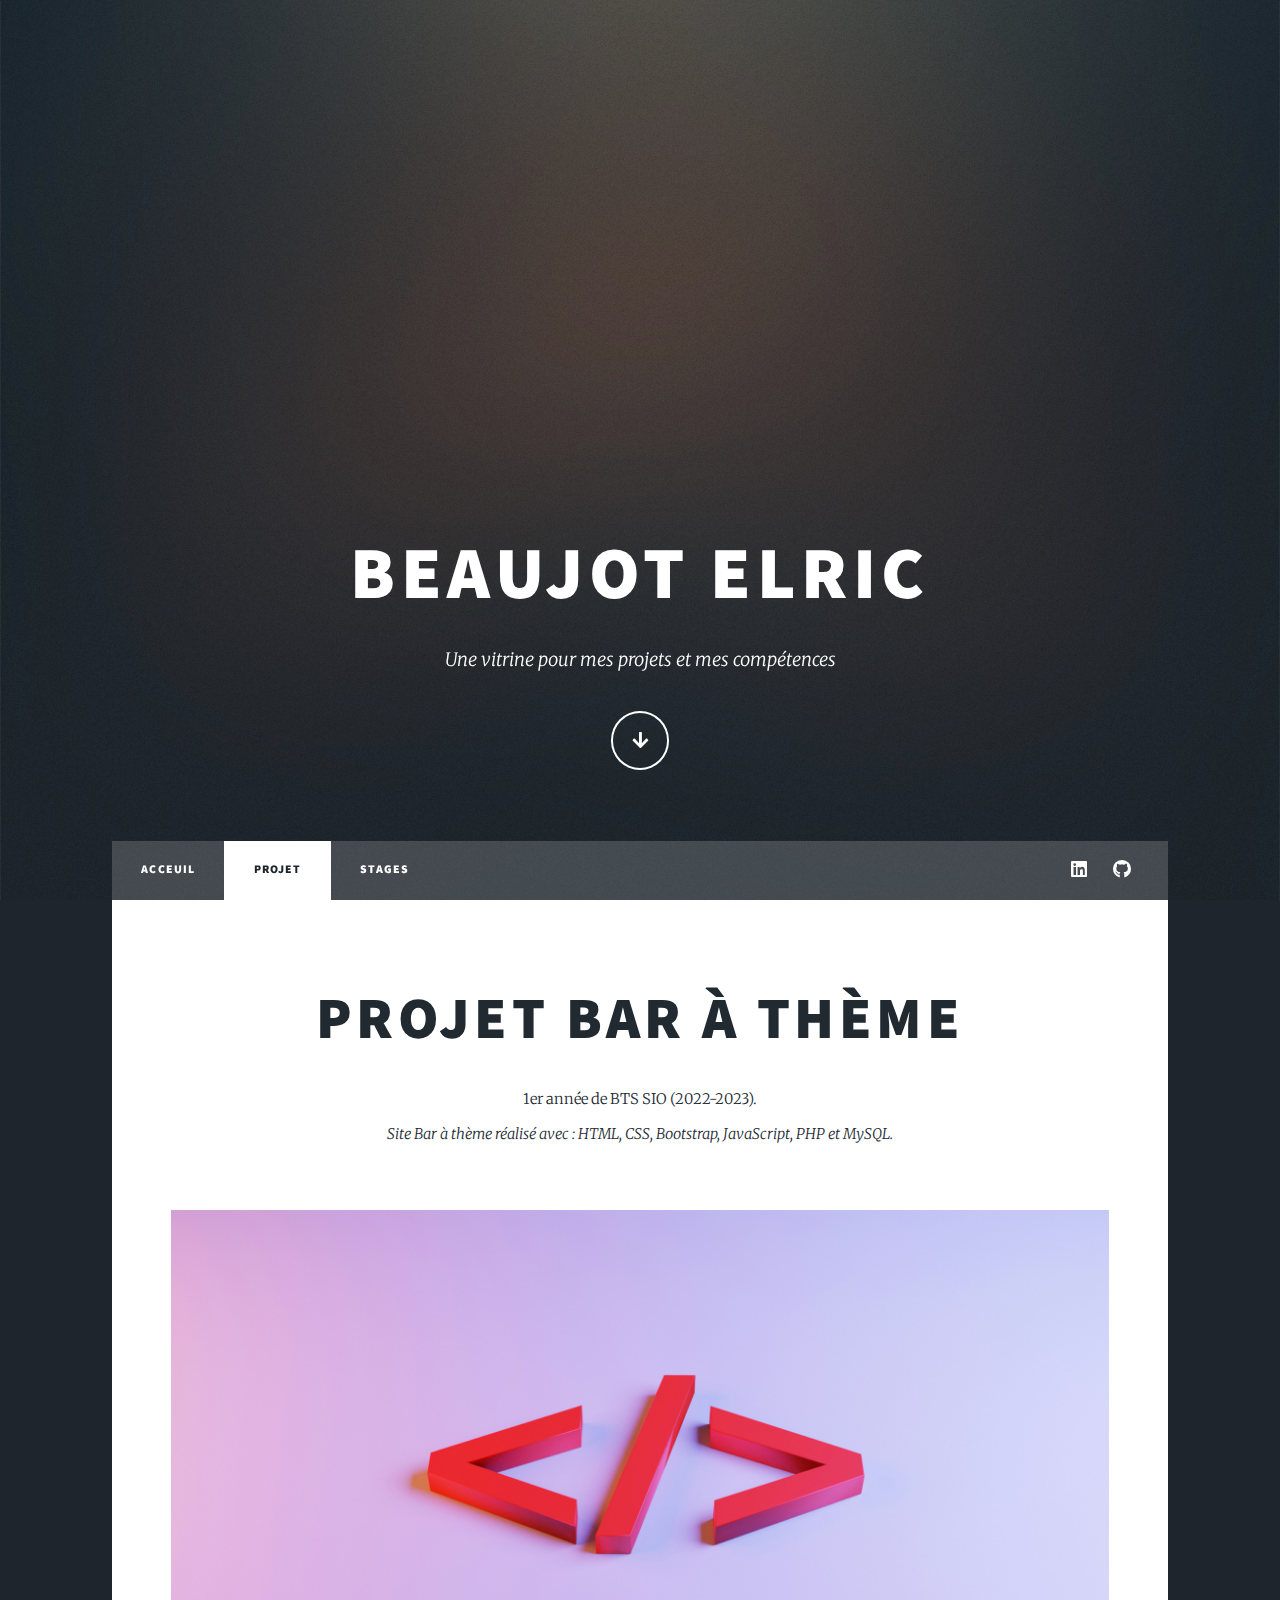
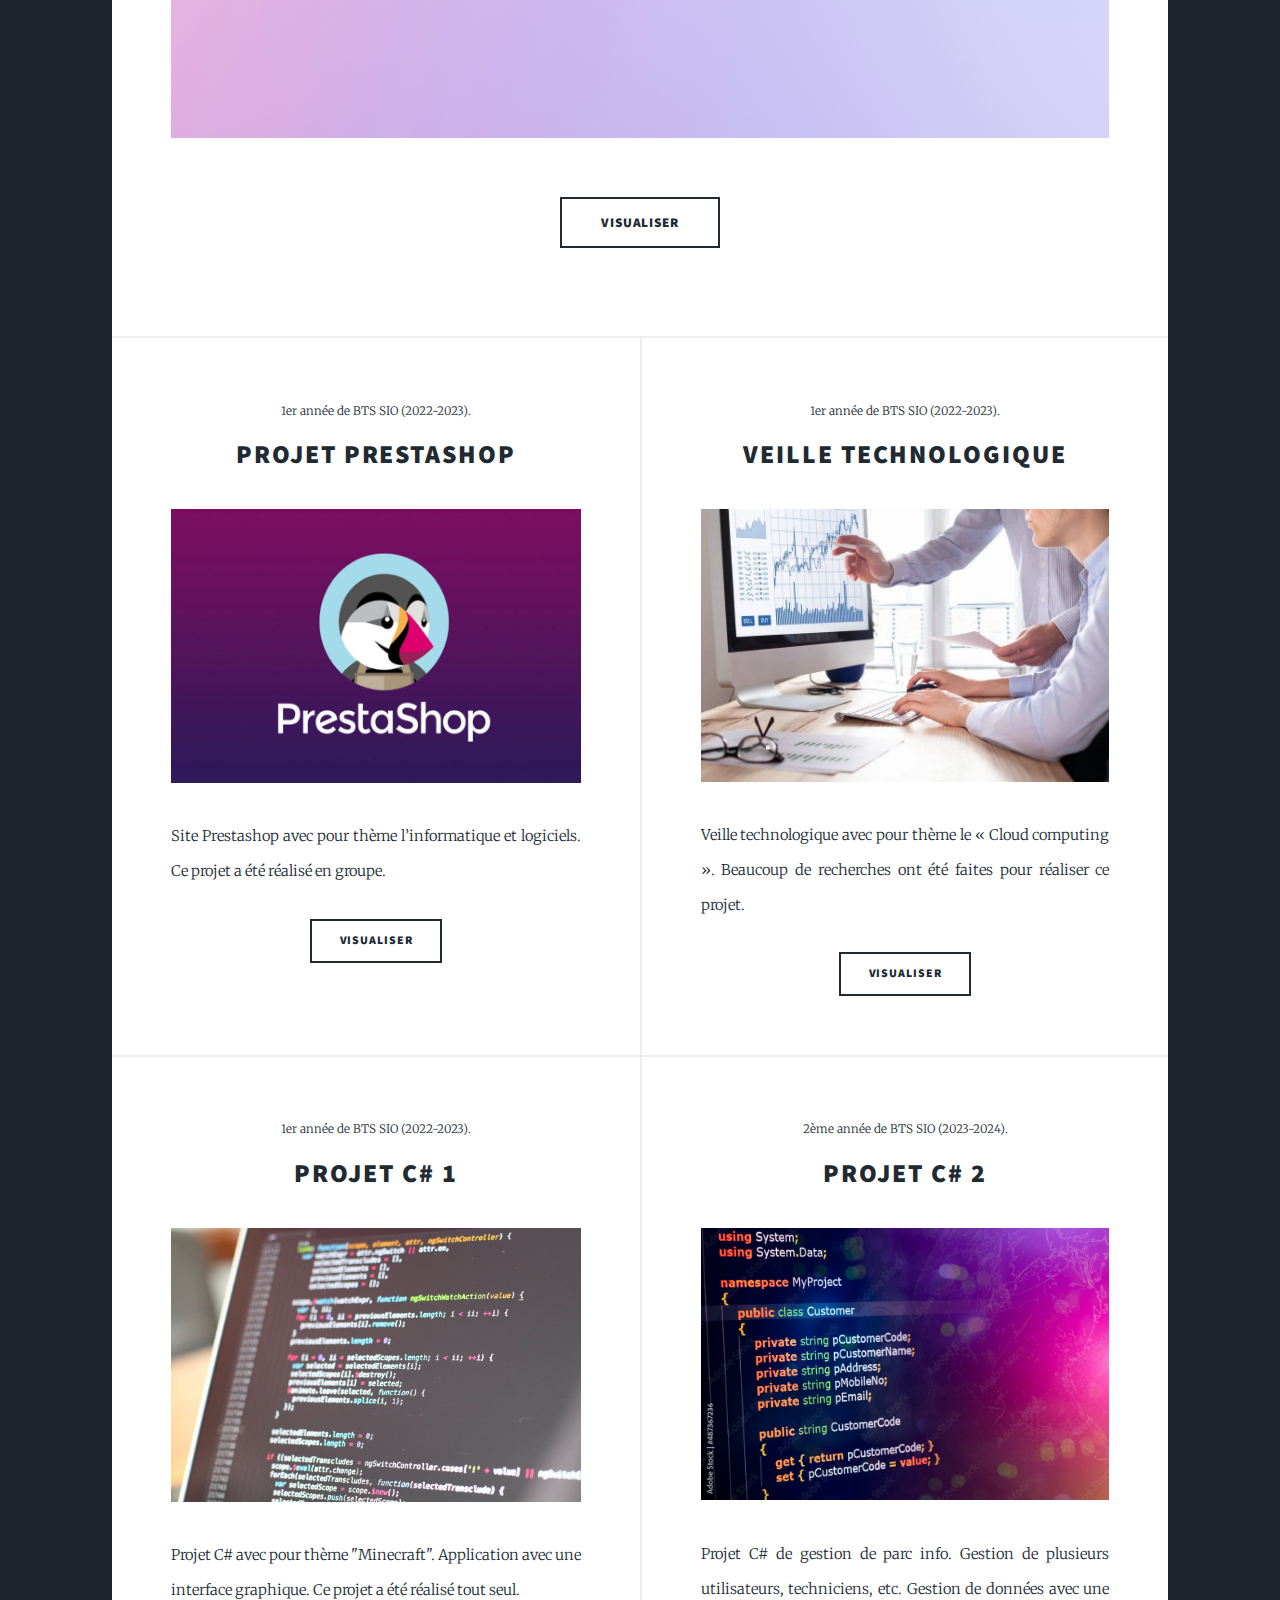
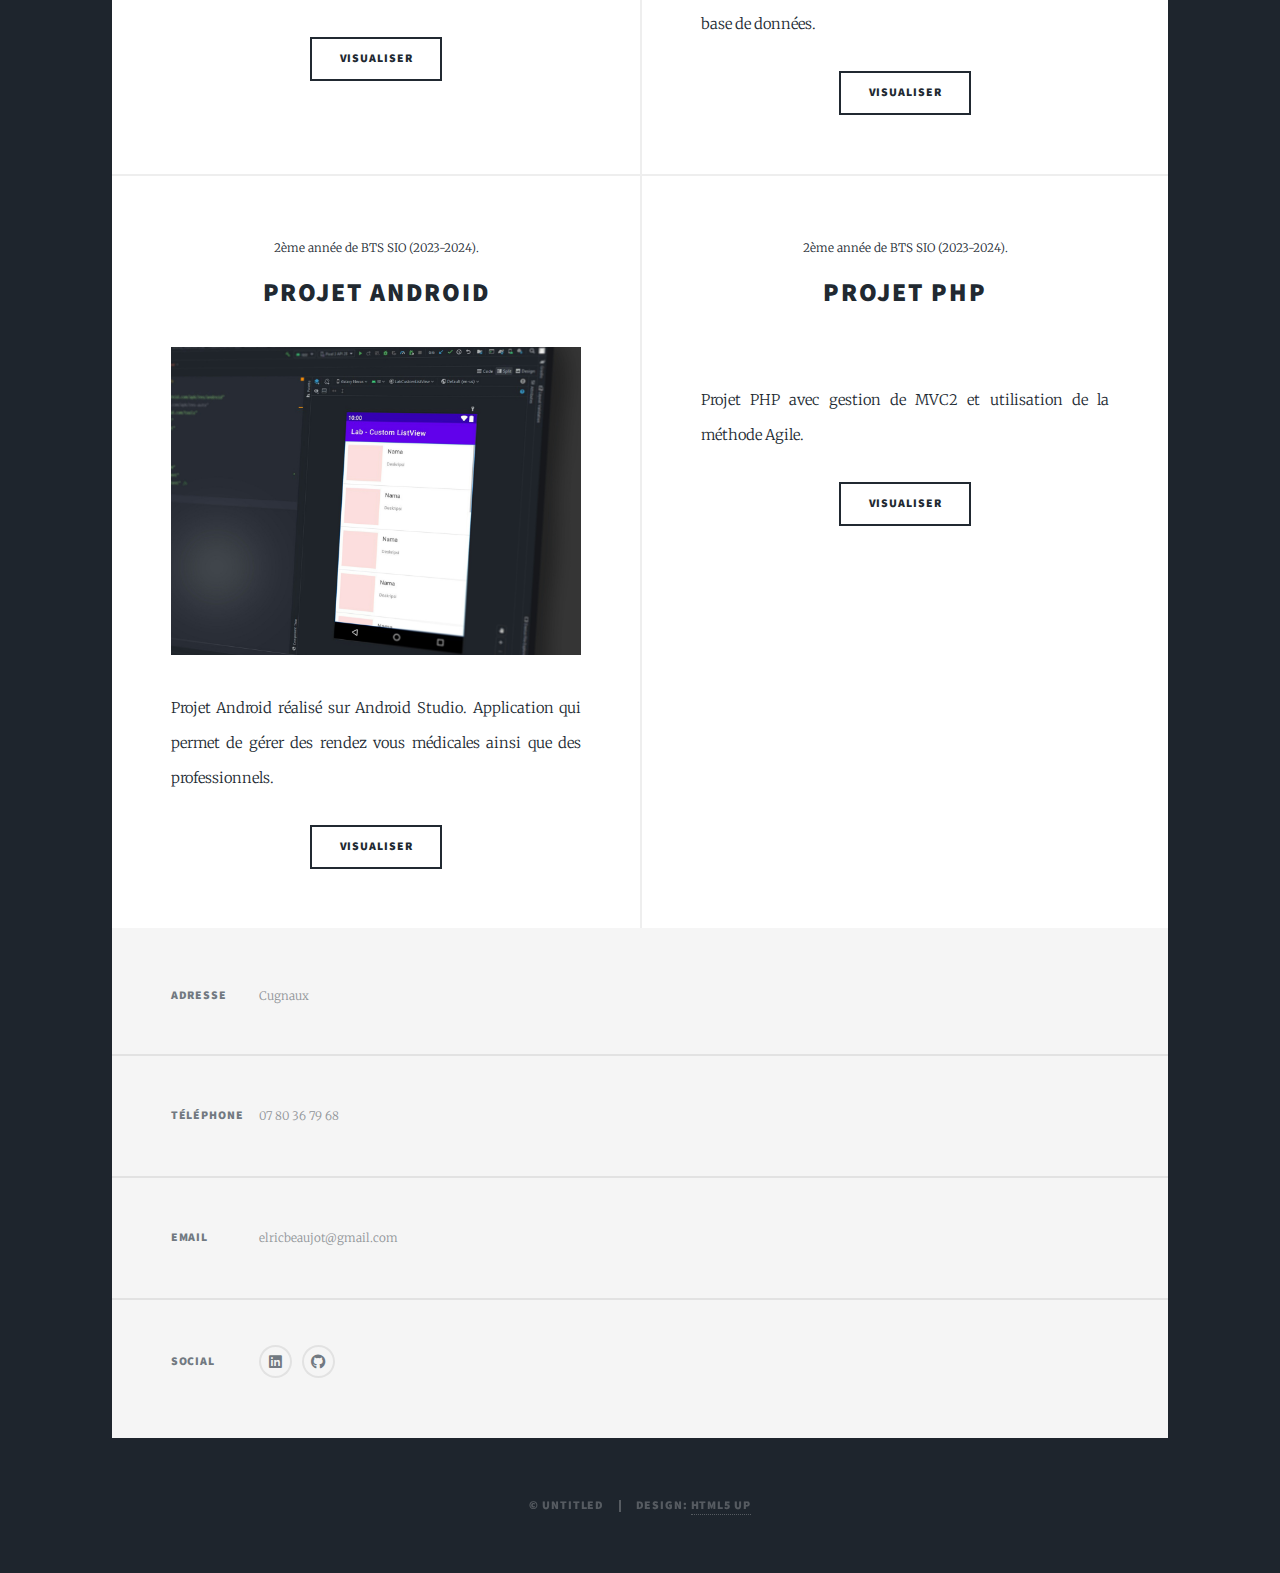
==== index.html @ eb10a6af "Acceuil" ====
<!DOCTYPE HTML>
<!--
	Massively by HTML5 UP
	html5up.net | @ajlkn
	Free for personal and commercial use under the CCA 3.0 license (html5up.net/license)
-->
<html>
	<head>
		<title>Portfolio</title>
		<meta charset="utf-8" />
		<meta name="viewport" content="width=device-width, initial-scale=1, user-scalable=no" />
		<link rel="stylesheet" href="assets/css/main.css" />
		<noscript><link rel="stylesheet" href="assets/css/noscript.css" /></noscript>
	</head>
	<body class="is-preload">

		<!-- Wrapper -->
			<div id="wrapper" class="fade-in">

				<!-- Intro -->
					<div id="intro">
						<h1>BEAUJOT Elric</h1>
						<p>Une vitrine pour mes projets et mes compétences</p>
						<ul class="actions">
							<li><a href="#header" class="button icon solid solo fa-arrow-down scrolly">Continue</a></li>
						</ul>
					</div>

				<!-- Header -->
					<header id="header">
						<a href="index.html" class="logo">BTS SIO</a>
					</header>

				<!-- Nav -->
					<nav id="nav">
						<ul class="links">
							<li><a href="apropos.html">Acceuil</a></li>
							<li class="active"><a href="index.html">Projet</a></li>
							<li><a href="stages.html">Stages</a></li>
						</ul>
						<ul class="icons">
							<li><a href="https://www.linkedin.com/in/elric-beaujot-1055ab252/" target="_blank" class="icon brands fa-linkedin"><span class="label">LinkedIn</span></a></li>
							<li><a href="https://github.com/RyzCantonais" target="_blank" class="icon brands fa-github"><span class="label">GitHub</span></a></li>
						</ul>
					</nav>

				<!-- Main -->
					<div id="main">

						<!-- Featured Post -->
							<article class="post featured">
								<header class="major">
									<h2><a href="#"></a>Projet bar à thème</h2>
									<span>1er année de BTS SIO (2022-2023).</span>
									<p>Site Bar à thème réalisé avec : HTML, CSS, Bootstrap, JavaScript, PHP et MySQL.</p>
								</header>
								<a href="#" class="image main"><img src="images/html.jpg" alt="" /></a>
								<ul class="actions special">
									<li><a href="bar.html" class="button large">Visualiser</a></li>
								</ul>
							</article>

						<!-- Posts -->
							<section class="posts">
								<article>
									<header>
										<span class="date">1er année de BTS SIO (2022-2023).</span>
										<h2><a href="#">Projet prestashop</h2>
									</header>
									<a href="#" class="image fit"><img src="images/prestashop.jpg" alt="" /></a>
									<p>Site Prestashop avec pour thème l’informatique et logiciels. Ce projet a été réalisé en groupe.</p>
									<ul class="actions special">
										<li><a href="prestashop.html" class="button">Visualiser</a></li>
									</ul>
								</article>
								<article>
									<header>
										<span class="date">1er année de BTS SIO (2022-2023).</span>
										<h2><a href="#">Veille technologique</h2>
									</header>
									<a href="#" class="image fit"><img src="images/veille.jpg" alt="" /></a>
									<p>Veille technologique avec pour thème le « Cloud computing ». Beaucoup de recherches ont été faites pour réaliser ce projet.</p>
									<ul class="actions special">
										<li><a href="veille.html" class="button">Visualiser</a></li>
									</ul>
								</article>
								<article>
									<header>
										<span class="date">1er année de BTS SIO (2022-2023).</span>
										<h2><a href="#">Projet C# 1</h2>
									</header>
									<a href="#" class="image fit"><img src="images/Csharp1.jpg" alt="" /></a>
									<p>Projet C# avec pour thème "Minecraft". Application avec une interface graphique. Ce projet a été réalisé tout seul.</p>
									<ul class="actions special">
										<li><a href="Csharp1.html" class="button">Visualiser</a></li>
									</ul>
								</article>
								<article>
									<header>
										<span class="date">2ème année de BTS SIO (2023-2024).</span>
										<h2><a href="#">Projet C# 2</h2>
									</header>
									<a href="#" class="image fit"><img src="images/Csharp2.jpg" alt="" /></a>
									<p>Projet C# de gestion de parc info. Gestion de plusieurs utilisateurs, techniciens, etc. Gestion de données avec une base de données.</p>
									<ul class="actions special">
										<li><a href="Csharp2.html" class="button">Visualiser</a></li>
									</ul>
								</article>
								<article>
									<header>
										<span class="date">2ème année de BTS SIO (2023-2024).</span>
										<h2><a href="#">Projet android</h2>
									</header>
									<a href="#" class="image fit"><img src="images/android.jpg" alt="" /></a>
									<p>Projet Android réalisé sur Android Studio. Application qui permet de gérer des rendez vous médicales ainsi que des professionnels.</p>
									<ul class="actions special">
										<li><a href="android.html" class="button">Visualiser</a></li>
									</ul>
								</article>
								<article>
									<header>
										<span class="date">2ème année de BTS SIO (2023-2024).</span>
										<h2><a href="#">Projet php</h2>
									</header>
									<a href="#" class="image fit"><img src="images/php.jpg" alt="" /></a>
									<p>Projet PHP avec gestion de MVC2 et utilisation de la méthode Agile.</p>
									<ul class="actions special">
										<li><a href="#" class="button">Visualiser</a></li>
									</ul>
								</article>
							</section>
					</div>

				<!-- Footer -->
					<footer id="footer">
						<section class="split contact">
							<section class="alt">
								<h3>Adresse</h3>
								<p>Cugnaux</p>
							</section>
							<section>
								<h3>Téléphone</h3>
								<p>07 80 36 79 68</p>
							</section>
							<section>
								<h3>Email</h3>
								<p>elricbeaujot@gmail.com</p>
							</section>
							<section>
								<h3>Social</h3>
								<ul class="icons alt">
									<li><a href="https://www.linkedin.com/in/elric-beaujot-1055ab252/" target="_blank" class="icon brands alt fa-linkedin"><span class="label">LinkedIn</span></a></li>
									<li><a href="https://github.com/RyzCantonais" target="_blank" class="icon brands alt fa-github"><span class="label">GitHub</span></a></li>
								</ul>
							</section>
						</section>
					</footer>

				<!-- Copyright -->
					<div id="copyright">
						<ul><li>&copy; Untitled</li><li>Design: <a href="https://html5up.net">HTML5 UP</a></li></ul>
					</div>

			</div>

		<!-- Scripts -->
			<script src="assets/js/jquery.min.js"></script>
			<script src="assets/js/jquery.scrollex.min.js"></script>
			<script src="assets/js/jquery.scrolly.min.js"></script>
			<script src="assets/js/browser.min.js"></script>
			<script src="assets/js/breakpoints.min.js"></script>
			<script src="assets/js/util.js"></script>
			<script src="assets/js/main.js"></script>

	</body>
</html>
---- assets/css/main.css ----
@import url(fontawesome-all.min.css);
@import url("https://fonts.googleapis.com/css?family=Merriweather:300,700,300italic,700italic|Source+Sans+Pro:900");

/*
	Massively by HTML5 UP
	html5up.net | @ajlkn
	Free for personal and commercial use under the CCA 3.0 license (html5up.net/license)
*/

html, body, div, span, applet, object,
iframe, h1, h2, h3, h4, h5, h6, p, blockquote,
pre, a, abbr, acronym, address, big, cite,
code, del, dfn, em, img, ins, kbd, q, s, samp,
small, strike, strong, sub, sup, tt, var, b,
u, i, center, dl, dt, dd, ol, ul, li, fieldset,
form, label, legend, table, caption, tbody,
tfoot, thead, tr, th, td, article, aside,
canvas, details, embed, figure, figcaption,
footer, header, hgroup, menu, nav, output, ruby,
section, summary, time, mark, audio, video {
	margin: 0;
	padding: 0;
	border: 0;
	font-size: 100%;
	font: inherit;
	vertical-align: baseline;}

article, aside, details, figcaption, figure,
footer, header, hgroup, menu, nav, section {
	display: block;}

body {
	line-height: 1;
}

ol, ul {
	list-style: none;
}

blockquote, q {
	quotes: none;
}

	blockquote:before, blockquote:after, q:before, q:after {
		content: '';
		content: none;
	}

table {
	border-collapse: collapse;
	border-spacing: 0;
}

body {
	-webkit-text-size-adjust: none;
}

mark {
	background-color: transparent;
	color: inherit;
}

input::-moz-focus-inner {
	border: 0;
	padding: 0;
}

input, select, textarea {
	-moz-appearance: none;
	-webkit-appearance: none;
	-ms-appearance: none;
	appearance: none;
}

/* Basic */

	@-ms-viewport {
		width: device-width;
	}

	body {
		-ms-overflow-style: scrollbar;
	}

	@media screen and (max-width: 480px) {

		html, body {
			min-width: 320px;
		}

	}

	html {
		box-sizing: border-box;
	}

	*, *:before, *:after {
		box-sizing: inherit;
	}

	body {
		background-color: #1e252d;
	}

		body.is-preload *, body.is-preload *:before, body.is-preload *:after {
			-moz-animation: none !important;
			-webkit-animation: none !important;
			-ms-animation: none !important;
			animation: none !important;
			-moz-transition: none !important;
			-webkit-transition: none !important;
			-ms-transition: none !important;
			transition: none !important;
		}

/* Type */

	html {
		font-size: 16pt;
	}

		@media screen and (max-width: 1680px) {

			html {
				font-size: 12pt;
			}

		}

		@media screen and (max-width: 1280px) {

			html {
				font-size: 11pt;
			}

		}

		@media screen and (max-width: 360px) {

			html {
				font-size: 10pt;
			}

		}

	body {
		color: #212931;
	}

	body, input, select, textarea {
		font-family: "Merriweather", Georgia, serif;
		font-weight: 300;
		font-size: 1rem;
		line-height: 2.375;
	}

	a {
		-moz-transition: color 0.2s ease-in-out, background-color 0.2s ease-in-out, border-color 0.2s ease-in-out, box-shadow 0.2s ease-in-out;
		-webkit-transition: color 0.2s ease-in-out, background-color 0.2s ease-in-out, border-color 0.2s ease-in-out, box-shadow 0.2s ease-in-out;
		-ms-transition: color 0.2s ease-in-out, background-color 0.2s ease-in-out, border-color 0.2s ease-in-out, box-shadow 0.2s ease-in-out;
		transition: color 0.2s ease-in-out, background-color 0.2s ease-in-out, border-color 0.2s ease-in-out, box-shadow 0.2s ease-in-out;
		border-bottom: dotted 1px;
		text-decoration: none;
	}

		a:hover {
			border-bottom-color: transparent;
		}

	strong, b {
		font-weight: 600;
	}

	em, i {
		font-style: italic;
	}

	p {
		text-align: justify;
		margin: 0 0 2rem 0;
	}

	h1, h2, h3, h4, h5, h6 {
		font-family: "Source Sans Pro", Helvetica, sans-serif;
		font-weight: 900;
		line-height: 1.5;
		letter-spacing: 0.075em;
		text-transform: uppercase;
		margin: 0 0 1rem 0;
	}

		h1 a, h2 a, h3 a, h4 a, h5 a, h6 a {
			border-bottom: 0;
			color: inherit;
			text-decoration: none;
		}

	h1 {
		font-size: 4rem;
		line-height: 1.1;
		margin: 0 0 2rem 0;
	}

	h2 {
		font-size: 1.75rem;
		line-height: 1.3;
		margin: 0 0 1.5rem 0;
	}

	h3 {
		font-size: 1.25rem;
		margin: 0 0 1.5rem 0;
	}

	h4 {
		font-size: 1rem;
	}

	h5 {
		font-size: 0.9rem;
	}

	h6 {
		font-size: 0.8rem;
	}

	sub {
		font-size: 0.8rem;
		position: relative;
		top: 0.5rem;
	}

	sup {
		font-size: 0.8rem;
		position: relative;
		top: -0.5rem;
	}

	blockquote {
		border-left: solid 4px;
		font-style: italic;
		margin: 0 0 2rem 0;
		padding: 0.5rem 0 0.5rem 2rem;
	}

	code {
		border: solid 2px;
		font-family: "Courier New", monospace;
		font-size: 0.9rem;
		margin: 0 0.25rem;
		padding: 0.25rem 0.65rem;
	}

	pre {
		-webkit-overflow-scrolling: touch;
		font-family: "Courier New", monospace;
		font-size: 0.9rem;
		margin: 0 0 2rem 0;
	}

		pre code {
			display: block;
			line-height: 1.75;
			padding: 1rem 1.5rem;
			overflow-x: auto;
		}

	hr {
		border: 0;
		border-bottom: solid 2px;
		margin: 3rem 0;
	}

		hr.major {
			margin: 5rem 0;
		}

	.align-left {
		text-align: left;
	}

	.align-center {
		text-align: center;
	}

	.align-right {
		text-align: right;
	}

	input, select, textarea {
		color: #212931;
	}

	a {
		color: #212931;
		border-bottom-color: rgba(33, 41, 49, 0.5);
	}

		a:hover {
			border-bottom-color: transparent;
			color: #18bfef !important;
		}

	strong, b {
		color: #212931;
	}

	h1, h2, h3, h4, h5, h6 {
		color: #212931;
	}

	blockquote {
		border-left-color: #eeeeee;
	}

	code {
		background: rgba(220, 220, 220, 0.25);
		border-color: #eeeeee;
	}

	hr {
		border-bottom-color: #eeeeee;
	}

/* Row */

	.row {
		display: flex;
		flex-wrap: wrap;
		box-sizing: border-box;
		align-items: stretch;
	}

		.row > * {
			box-sizing: border-box;
		}

		.row.gtr-uniform > * > :last-child {
			margin-bottom: 0;
		}

		.row.aln-left {
			justify-content: flex-start;
		}

		.row.aln-center {
			justify-content: center;
		}

		.row.aln-right {
			justify-content: flex-end;
		}

		.row.aln-top {
			align-items: flex-start;
		}

		.row.aln-middle {
			align-items: center;
		}

		.row.aln-bottom {
			align-items: flex-end;
		}

		.row > .imp {
			order: -1;
		}

		.row > .col-1 {
			width: 8.33333%;
		}

		.row > .off-1 {
			margin-left: 8.33333%;
		}

		.row > .col-2 {
			width: 16.66667%;
		}

		.row > .off-2 {
			margin-left: 16.66667%;
		}

		.row > .col-3 {
			width: 25%;
		}

		.row > .off-3 {
			margin-left: 25%;
		}

		.row > .col-4 {
			width: 33.33333%;
		}

		.row > .off-4 {
			margin-left: 33.33333%;
		}

		.row > .col-5 {
			width: 41.66667%;
		}

		.row > .off-5 {
			margin-left: 41.66667%;
		}

		.row > .col-6 {
			width: 50%;
		}

		.row > .off-6 {
			margin-left: 50%;
		}

		.row > .col-7 {
			width: 58.33333%;
		}

		.row > .off-7 {
			margin-left: 58.33333%;
		}

		.row > .col-8 {
			width: 66.66667%;
		}

		.row > .off-8 {
			margin-left: 66.66667%;
		}

		.row > .col-9 {
			width: 75%;
		}

		.row > .off-9 {
			margin-left: 75%;
		}

		.row > .col-10 {
			width: 83.33333%;
		}

		.row > .off-10 {
			margin-left: 83.33333%;
		}

		.row > .col-11 {
			width: 91.66667%;
		}

		.row > .off-11 {
			margin-left: 91.66667%;
		}

		.row > .col-12 {
			width: 100%;
		}

		.row > .off-12 {
			margin-left: 100%;
		}

		.row.gtr-0 {
			margin-top: 0;
			margin-left: 0rem;
		}

			.row.gtr-0 > * {
				padding: 0 0 0 0rem;
			}

			.row.gtr-0.gtr-uniform {
				margin-top: 0rem;
			}

				.row.gtr-0.gtr-uniform > * {
					padding-top: 0rem;
				}

		.row.gtr-25 {
			margin-top: 0;
			margin-left: -0.375rem;
		}

			.row.gtr-25 > * {
				padding: 0 0 0 0.375rem;
			}

			.row.gtr-25.gtr-uniform {
				margin-top: -0.375rem;
			}

				.row.gtr-25.gtr-uniform > * {
					padding-top: 0.375rem;
				}

		.row.gtr-50 {
			margin-top: 0;
			margin-left: -0.75rem;
		}

			.row.gtr-50 > * {
				padding: 0 0 0 0.75rem;
			}

			.row.gtr-50.gtr-uniform {
				margin-top: -0.75rem;
			}

				.row.gtr-50.gtr-uniform > * {
					padding-top: 0.75rem;
				}

		.row {
			margin-top: 0;
			margin-left: -1.5rem;
		}

			.row > * {
				padding: 0 0 0 1.5rem;
			}

			.row.gtr-uniform {
				margin-top: -1.5rem;
			}

				.row.gtr-uniform > * {
					padding-top: 1.5rem;
				}

		.row.gtr-150 {
			margin-top: 0;
			margin-left: -2.25rem;
		}

			.row.gtr-150 > * {
				padding: 0 0 0 2.25rem;
			}

			.row.gtr-150.gtr-uniform {
				margin-top: -2.25rem;
			}

				.row.gtr-150.gtr-uniform > * {
					padding-top: 2.25rem;
				}

		.row.gtr-200 {
			margin-top: 0;
			margin-left: -3rem;
		}

			.row.gtr-200 > * {
				padding: 0 0 0 3rem;
			}

			.row.gtr-200.gtr-uniform {
				margin-top: -3rem;
			}

				.row.gtr-200.gtr-uniform > * {
					padding-top: 3rem;
				}

		@media screen and (max-width: 1680px) {

			.row {
				display: flex;
				flex-wrap: wrap;
				box-sizing: border-box;
				align-items: stretch;
			}

				.row > * {
					box-sizing: border-box;
				}

				.row.gtr-uniform > * > :last-child {
					margin-bottom: 0;
				}

				.row.aln-left {
					justify-content: flex-start;
				}

				.row.aln-center {
					justify-content: center;
				}

				.row.aln-right {
					justify-content: flex-end;
				}

				.row.aln-top {
					align-items: flex-start;
				}

				.row.aln-middle {
					align-items: center;
				}

				.row.aln-bottom {
					align-items: flex-end;
				}

				.row > .imp-xlarge {
					order: -1;
				}

				.row > .col-1-xlarge {
					width: 8.33333%;
				}

				.row > .off-1-xlarge {
					margin-left: 8.33333%;
				}

				.row > .col-2-xlarge {
					width: 16.66667%;
				}

				.row > .off-2-xlarge {
					margin-left: 16.66667%;
				}

				.row > .col-3-xlarge {
					width: 25%;
				}

				.row > .off-3-xlarge {
					margin-left: 25%;
				}

				.row > .col-4-xlarge {
					width: 33.33333%;
				}

				.row > .off-4-xlarge {
					margin-left: 33.33333%;
				}

				.row > .col-5-xlarge {
					width: 41.66667%;
				}

				.row > .off-5-xlarge {
					margin-left: 41.66667%;
				}

				.row > .col-6-xlarge {
					width: 50%;
				}

				.row > .off-6-xlarge {
					margin-left: 50%;
				}

				.row > .col-7-xlarge {
					width: 58.33333%;
				}

				.row > .off-7-xlarge {
					margin-left: 58.33333%;
				}

				.row > .col-8-xlarge {
					width: 66.66667%;
				}

				.row > .off-8-xlarge {
					margin-left: 66.66667%;
				}

				.row > .col-9-xlarge {
					width: 75%;
				}

				.row > .off-9-xlarge {
					margin-left: 75%;
				}

				.row > .col-10-xlarge {
					width: 83.33333%;
				}

				.row > .off-10-xlarge {
					margin-left: 83.33333%;
				}

				.row > .col-11-xlarge {
					width: 91.66667%;
				}

				.row > .off-11-xlarge {
					margin-left: 91.66667%;
				}

				.row > .col-12-xlarge {
					width: 100%;
				}

				.row > .off-12-xlarge {
					margin-left: 100%;
				}

				.row.gtr-0 {
					margin-top: 0;
					margin-left: 0rem;
				}

					.row.gtr-0 > * {
						padding: 0 0 0 0rem;
					}

					.row.gtr-0.gtr-uniform {
						margin-top: 0rem;
					}

						.row.gtr-0.gtr-uniform > * {
							padding-top: 0rem;
						}

				.row.gtr-25 {
					margin-top: 0;
					margin-left: -0.375rem;
				}

					.row.gtr-25 > * {
						padding: 0 0 0 0.375rem;
					}

					.row.gtr-25.gtr-uniform {
						margin-top: -0.375rem;
					}

						.row.gtr-25.gtr-uniform > * {
							padding-top: 0.375rem;
						}

				.row.gtr-50 {
					margin-top: 0;
					margin-left: -0.75rem;
				}

					.row.gtr-50 > * {
						padding: 0 0 0 0.75rem;
					}

					.row.gtr-50.gtr-uniform {
						margin-top: -0.75rem;
					}

						.row.gtr-50.gtr-uniform > * {
							padding-top: 0.75rem;
						}

				.row {
					margin-top: 0;
					margin-left: -1.5rem;
				}

					.row > * {
						padding: 0 0 0 1.5rem;
					}

					.row.gtr-uniform {
						margin-top: -1.5rem;
					}

						.row.gtr-uniform > * {
							padding-top: 1.5rem;
						}

				.row.gtr-150 {
					margin-top: 0;
					margin-left: -2.25rem;
				}

					.row.gtr-150 > * {
						padding: 0 0 0 2.25rem;
					}

					.row.gtr-150.gtr-uniform {
						margin-top: -2.25rem;
					}

						.row.gtr-150.gtr-uniform > * {
							padding-top: 2.25rem;
						}

				.row.gtr-200 {
					margin-top: 0;
					margin-left: -3rem;
				}

					.row.gtr-200 > * {
						padding: 0 0 0 3rem;
					}

					.row.gtr-200.gtr-uniform {
						margin-top: -3rem;
					}

						.row.gtr-200.gtr-uniform > * {
							padding-top: 3rem;
						}

		}

		@media screen and (max-width: 1280px) {

			.row {
				display: flex;
				flex-wrap: wrap;
				box-sizing: border-box;
				align-items: stretch;
			}

				.row > * {
					box-sizing: border-box;
				}

				.row.gtr-uniform > * > :last-child {
					margin-bottom: 0;
				}

				.row.aln-left {
					justify-content: flex-start;
				}

				.row.aln-center {
					justify-content: center;
				}

				.row.aln-right {
					justify-content: flex-end;
				}

				.row.aln-top {
					align-items: flex-start;
				}

				.row.aln-middle {
					align-items: center;
				}

				.row.aln-bottom {
					align-items: flex-end;
				}

				.row > .imp-large {
					order: -1;
				}

				.row > .col-1-large {
					width: 8.33333%;
				}

				.row > .off-1-large {
					margin-left: 8.33333%;
				}

				.row > .col-2-large {
					width: 16.66667%;
				}

				.row > .off-2-large {
					margin-left: 16.66667%;
				}

				.row > .col-3-large {
					width: 25%;
				}

				.row > .off-3-large {
					margin-left: 25%;
				}

				.row > .col-4-large {
					width: 33.33333%;
				}

				.row > .off-4-large {
					margin-left: 33.33333%;
				}

				.row > .col-5-large {
					width: 41.66667%;
				}

				.row > .off-5-large {
					margin-left: 41.66667%;
				}

				.row > .col-6-large {
					width: 50%;
				}

				.row > .off-6-large {
					margin-left: 50%;
				}

				.row > .col-7-large {
					width: 58.33333%;
				}

				.row > .off-7-large {
					margin-left: 58.33333%;
				}

				.row > .col-8-large {
					width: 66.66667%;
				}

				.row > .off-8-large {
					margin-left: 66.66667%;
				}

				.row > .col-9-large {
					width: 75%;
				}

				.row > .off-9-large {
					margin-left: 75%;
				}

				.row > .col-10-large {
					width: 83.33333%;
				}

				.row > .off-10-large {
					margin-left: 83.33333%;
				}

				.row > .col-11-large {
					width: 91.66667%;
				}

				.row > .off-11-large {
					margin-left: 91.66667%;
				}

				.row > .col-12-large {
					width: 100%;
				}

				.row > .off-12-large {
					margin-left: 100%;
				}

				.row.gtr-0 {
					margin-top: 0;
					margin-left: 0rem;
				}

					.row.gtr-0 > * {
						padding: 0 0 0 0rem;
					}

					.row.gtr-0.gtr-uniform {
						margin-top: 0rem;
					}

						.row.gtr-0.gtr-uniform > * {
							padding-top: 0rem;
						}

				.row.gtr-25 {
					margin-top: 0;
					margin-left: -0.375rem;
				}

					.row.gtr-25 > * {
						padding: 0 0 0 0.375rem;
					}

					.row.gtr-25.gtr-uniform {
						margin-top: -0.375rem;
					}

						.row.gtr-25.gtr-uniform > * {
							padding-top: 0.375rem;
						}

				.row.gtr-50 {
					margin-top: 0;
					margin-left: -0.75rem;
				}

					.row.gtr-50 > * {
						padding: 0 0 0 0.75rem;
					}

					.row.gtr-50.gtr-uniform {
						margin-top: -0.75rem;
					}

						.row.gtr-50.gtr-uniform > * {
							padding-top: 0.75rem;
						}

				.row {
					margin-top: 0;
					margin-left: -1.5rem;
				}

					.row > * {
						padding: 0 0 0 1.5rem;
					}

					.row.gtr-uniform {
						margin-top: -1.5rem;
					}

						.row.gtr-uniform > * {
							padding-top: 1.5rem;
						}

				.row.gtr-150 {
					margin-top: 0;
					margin-left: -2.25rem;
				}

					.row.gtr-150 > * {
						padding: 0 0 0 2.25rem;
					}

					.row.gtr-150.gtr-uniform {
						margin-top: -2.25rem;
					}

						.row.gtr-150.gtr-uniform > * {
							padding-top: 2.25rem;
						}

				.row.gtr-200 {
					margin-top: 0;
					margin-left: -3rem;
				}

					.row.gtr-200 > * {
						padding: 0 0 0 3rem;
					}

					.row.gtr-200.gtr-uniform {
						margin-top: -3rem;
					}

						.row.gtr-200.gtr-uniform > * {
							padding-top: 3rem;
						}

		}

		@media screen and (max-width: 980px) {

			.row {
				display: flex;
				flex-wrap: wrap;
				box-sizing: border-box;
				align-items: stretch;
			}

				.row > * {
					box-sizing: border-box;
				}

				.row.gtr-uniform > * > :last-child {
					margin-bottom: 0;
				}

				.row.aln-left {
					justify-content: flex-start;
				}

				.row.aln-center {
					justify-content: center;
				}

				.row.aln-right {
					justify-content: flex-end;
				}

				.row.aln-top {
					align-items: flex-start;
				}

				.row.aln-middle {
					align-items: center;
				}

				.row.aln-bottom {
					align-items: flex-end;
				}

				.row > .imp-medium {
					order: -1;
				}

				.row > .col-1-medium {
					width: 8.33333%;
				}

				.row > .off-1-medium {
					margin-left: 8.33333%;
				}

				.row > .col-2-medium {
					width: 16.66667%;
				}

				.row > .off-2-medium {
					margin-left: 16.66667%;
				}

				.row > .col-3-medium {
					width: 25%;
				}

				.row > .off-3-medium {
					margin-left: 25%;
				}

				.row > .col-4-medium {
					width: 33.33333%;
				}

				.row > .off-4-medium {
					margin-left: 33.33333%;
				}

				.row > .col-5-medium {
					width: 41.66667%;
				}

				.row > .off-5-medium {
					margin-left: 41.66667%;
				}

				.row > .col-6-medium {
					width: 50%;
				}

				.row > .off-6-medium {
					margin-left: 50%;
				}

				.row > .col-7-medium {
					width: 58.33333%;
				}

				.row > .off-7-medium {
					margin-left: 58.33333%;
				}

				.row > .col-8-medium {
					width: 66.66667%;
				}

				.row > .off-8-medium {
					margin-left: 66.66667%;
				}

				.row > .col-9-medium {
					width: 75%;
				}

				.row > .off-9-medium {
					margin-left: 75%;
				}

				.row > .col-10-medium {
					width: 83.33333%;
				}

				.row > .off-10-medium {
					margin-left: 83.33333%;
				}

				.row > .col-11-medium {
					width: 91.66667%;
				}

				.row > .off-11-medium {
					margin-left: 91.66667%;
				}

				.row > .col-12-medium {
					width: 100%;
				}

				.row > .off-12-medium {
					margin-left: 100%;
				}

				.row.gtr-0 {
					margin-top: 0;
					margin-left: 0rem;
				}

					.row.gtr-0 > * {
						padding: 0 0 0 0rem;
					}

					.row.gtr-0.gtr-uniform {
						margin-top: 0rem;
					}

						.row.gtr-0.gtr-uniform > * {
							padding-top: 0rem;
						}

				.row.gtr-25 {
					margin-top: 0;
					margin-left: -0.375rem;
				}

					.row.gtr-25 > * {
						padding: 0 0 0 0.375rem;
					}

					.row.gtr-25.gtr-uniform {
						margin-top: -0.375rem;
					}

						.row.gtr-25.gtr-uniform > * {
							padding-top: 0.375rem;
						}

				.row.gtr-50 {
					margin-top: 0;
					margin-left: -0.75rem;
				}

					.row.gtr-50 > * {
						padding: 0 0 0 0.75rem;
					}

					.row.gtr-50.gtr-uniform {
						margin-top: -0.75rem;
					}

						.row.gtr-50.gtr-uniform > * {
							padding-top: 0.75rem;
						}

				.row {
					margin-top: 0;
					margin-left: -1.5rem;
				}

					.row > * {
						padding: 0 0 0 1.5rem;
					}

					.row.gtr-uniform {
						margin-top: -1.5rem;
					}

						.row.gtr-uniform > * {
							padding-top: 1.5rem;
						}

				.row.gtr-150 {
					margin-top: 0;
					margin-left: -2.25rem;
				}

					.row.gtr-150 > * {
						padding: 0 0 0 2.25rem;
					}

					.row.gtr-150.gtr-uniform {
						margin-top: -2.25rem;
					}

						.row.gtr-150.gtr-uniform > * {
							padding-top: 2.25rem;
						}

				.row.gtr-200 {
					margin-top: 0;
					margin-left: -3rem;
				}

					.row.gtr-200 > * {
						padding: 0 0 0 3rem;
					}

					.row.gtr-200.gtr-uniform {
						margin-top: -3rem;
					}

						.row.gtr-200.gtr-uniform > * {
							padding-top: 3rem;
						}

		}

		@media screen and (max-width: 736px) {

			.row {
				display: flex;
				flex-wrap: wrap;
				box-sizing: border-box;
				align-items: stretch;
			}

				.row > * {
					box-sizing: border-box;
				}

				.row.gtr-uniform > * > :last-child {
					margin-bottom: 0;
				}

				.row.aln-left {
					justify-content: flex-start;
				}

				.row.aln-center {
					justify-content: center;
				}

				.row.aln-right {
					justify-content: flex-end;
				}

				.row.aln-top {
					align-items: flex-start;
				}

				.row.aln-middle {
					align-items: center;
				}

				.row.aln-bottom {
					align-items: flex-end;
				}

				.row > .imp-small {
					order: -1;
				}

				.row > .col-1-small {
					width: 8.33333%;
				}

				.row > .off-1-small {
					margin-left: 8.33333%;
				}

				.row > .col-2-small {
					width: 16.66667%;
				}

				.row > .off-2-small {
					margin-left: 16.66667%;
				}

				.row > .col-3-small {
					width: 25%;
				}

				.row > .off-3-small {
					margin-left: 25%;
				}

				.row > .col-4-small {
					width: 33.33333%;
				}

				.row > .off-4-small {
					margin-left: 33.33333%;
				}

				.row > .col-5-small {
					width: 41.66667%;
				}

				.row > .off-5-small {
					margin-left: 41.66667%;
				}

				.row > .col-6-small {
					width: 50%;
				}

				.row > .off-6-small {
					margin-left: 50%;
				}

				.row > .col-7-small {
					width: 58.33333%;
				}

				.row > .off-7-small {
					margin-left: 58.33333%;
				}

				.row > .col-8-small {
					width: 66.66667%;
				}

				.row > .off-8-small {
					margin-left: 66.66667%;
				}

				.row > .col-9-small {
					width: 75%;
				}

				.row > .off-9-small {
					margin-left: 75%;
				}

				.row > .col-10-small {
					width: 83.33333%;
				}

				.row > .off-10-small {
					margin-left: 83.33333%;
				}

				.row > .col-11-small {
					width: 91.66667%;
				}

				.row > .off-11-small {
					margin-left: 91.66667%;
				}

				.row > .col-12-small {
					width: 100%;
				}

				.row > .off-12-small {
					margin-left: 100%;
				}

				.row.gtr-0 {
					margin-top: 0;
					margin-left: 0rem;
				}

					.row.gtr-0 > * {
						padding: 0 0 0 0rem;
					}

					.row.gtr-0.gtr-uniform {
						margin-top: 0rem;
					}

						.row.gtr-0.gtr-uniform > * {
							padding-top: 0rem;
						}

				.row.gtr-25 {
					margin-top: 0;
					margin-left: -0.375rem;
				}

					.row.gtr-25 > * {
						padding: 0 0 0 0.375rem;
					}

					.row.gtr-25.gtr-uniform {
						margin-top: -0.375rem;
					}

						.row.gtr-25.gtr-uniform > * {
							padding-top: 0.375rem;
						}

				.row.gtr-50 {
					margin-top: 0;
					margin-left: -0.75rem;
				}

					.row.gtr-50 > * {
						padding: 0 0 0 0.75rem;
					}

					.row.gtr-50.gtr-uniform {
						margin-top: -0.75rem;
					}

						.row.gtr-50.gtr-uniform > * {
							padding-top: 0.75rem;
						}

				.row {
					margin-top: 0;
					margin-left: -1.5rem;
				}

					.row > * {
						padding: 0 0 0 1.5rem;
					}

					.row.gtr-uniform {
						margin-top: -1.5rem;
					}

						.row.gtr-uniform > * {
							padding-top: 1.5rem;
						}

				.row.gtr-150 {
					margin-top: 0;
					margin-left: -2.25rem;
				}

					.row.gtr-150 > * {
						padding: 0 0 0 2.25rem;
					}

					.row.gtr-150.gtr-uniform {
						margin-top: -2.25rem;
					}

						.row.gtr-150.gtr-uniform > * {
							padding-top: 2.25rem;
						}

				.row.gtr-200 {
					margin-top: 0;
					margin-left: -3rem;
				}

					.row.gtr-200 > * {
						padding: 0 0 0 3rem;
					}

					.row.gtr-200.gtr-uniform {
						margin-top: -3rem;
					}

						.row.gtr-200.gtr-uniform > * {
							padding-top: 3rem;
						}

		}

		@media screen and (max-width: 480px) {

			.row {
				display: flex;
				flex-wrap: wrap;
				box-sizing: border-box;
				align-items: stretch;
			}

				.row > * {
					box-sizing: border-box;
				}

				.row.gtr-uniform > * > :last-child {
					margin-bottom: 0;
				}

				.row.aln-left {
					justify-content: flex-start;
				}

				.row.aln-center {
					justify-content: center;
				}

				.row.aln-right {
					justify-content: flex-end;
				}

				.row.aln-top {
					align-items: flex-start;
				}

				.row.aln-middle {
					align-items: center;
				}

				.row.aln-bottom {
					align-items: flex-end;
				}

				.row > .imp-xsmall {
					order: -1;
				}

				.row > .col-1-xsmall {
					width: 8.33333%;
				}

				.row > .off-1-xsmall {
					margin-left: 8.33333%;
				}

				.row > .col-2-xsmall {
					width: 16.66667%;
				}

				.row > .off-2-xsmall {
					margin-left: 16.66667%;
				}

				.row > .col-3-xsmall {
					width: 25%;
				}

				.row > .off-3-xsmall {
					margin-left: 25%;
				}

				.row > .col-4-xsmall {
					width: 33.33333%;
				}

				.row > .off-4-xsmall {
					margin-left: 33.33333%;
				}

				.row > .col-5-xsmall {
					width: 41.66667%;
				}

				.row > .off-5-xsmall {
					margin-left: 41.66667%;
				}

				.row > .col-6-xsmall {
					width: 50%;
				}

				.row > .off-6-xsmall {
					margin-left: 50%;
				}

				.row > .col-7-xsmall {
					width: 58.33333%;
				}

				.row > .off-7-xsmall {
					margin-left: 58.33333%;
				}

				.row > .col-8-xsmall {
					width: 66.66667%;
				}

				.row > .off-8-xsmall {
					margin-left: 66.66667%;
				}

				.row > .col-9-xsmall {
					width: 75%;
				}

				.row > .off-9-xsmall {
					margin-left: 75%;
				}

				.row > .col-10-xsmall {
					width: 83.33333%;
				}

				.row > .off-10-xsmall {
					margin-left: 83.33333%;
				}

				.row > .col-11-xsmall {
					width: 91.66667%;
				}

				.row > .off-11-xsmall {
					margin-left: 91.66667%;
				}

				.row > .col-12-xsmall {
					width: 100%;
				}

				.row > .off-12-xsmall {
					margin-left: 100%;
				}

				.row.gtr-0 {
					margin-top: 0;
					margin-left: 0rem;
				}

					.row.gtr-0 > * {
						padding: 0 0 0 0rem;
					}

					.row.gtr-0.gtr-uniform {
						margin-top: 0rem;
					}

						.row.gtr-0.gtr-uniform > * {
							padding-top: 0rem;
						}

				.row.gtr-25 {
					margin-top: 0;
					margin-left: -0.375rem;
				}

					.row.gtr-25 > * {
						padding: 0 0 0 0.375rem;
					}

					.row.gtr-25.gtr-uniform {
						margin-top: -0.375rem;
					}

						.row.gtr-25.gtr-uniform > * {
							padding-top: 0.375rem;
						}

				.row.gtr-50 {
					margin-top: 0;
					margin-left: -0.75rem;
				}

					.row.gtr-50 > * {
						padding: 0 0 0 0.75rem;
					}

					.row.gtr-50.gtr-uniform {
						margin-top: -0.75rem;
					}

						.row.gtr-50.gtr-uniform > * {
							padding-top: 0.75rem;
						}

				.row {
					margin-top: 0;
					margin-left: -1.5rem;
				}

					.row > * {
						padding: 0 0 0 1.5rem;
					}

					.row.gtr-uniform {
						margin-top: -1.5rem;
					}

						.row.gtr-uniform > * {
							padding-top: 1.5rem;
						}

				.row.gtr-150 {
					margin-top: 0;
					margin-left: -2.25rem;
				}

					.row.gtr-150 > * {
						padding: 0 0 0 2.25rem;
					}

					.row.gtr-150.gtr-uniform {
						margin-top: -2.25rem;
					}

						.row.gtr-150.gtr-uniform > * {
							padding-top: 2.25rem;
						}

				.row.gtr-200 {
					margin-top: 0;
					margin-left: -3rem;
				}

					.row.gtr-200 > * {
						padding: 0 0 0 3rem;
					}

					.row.gtr-200.gtr-uniform {
						margin-top: -3rem;
					}

						.row.gtr-200.gtr-uniform > * {
							padding-top: 3rem;
						}

		}

		@media screen and (max-width: 360px) {

			.row {
				display: flex;
				flex-wrap: wrap;
				box-sizing: border-box;
				align-items: stretch;
			}

				.row > * {
					box-sizing: border-box;
				}

				.row.gtr-uniform > * > :last-child {
					margin-bottom: 0;
				}

				.row.aln-left {
					justify-content: flex-start;
				}

				.row.aln-center {
					justify-content: center;
				}

				.row.aln-right {
					justify-content: flex-end;
				}

				.row.aln-top {
					align-items: flex-start;
				}

				.row.aln-middle {
					align-items: center;
				}

				.row.aln-bottom {
					align-items: flex-end;
				}

				.row > .imp-xxsmall {
					order: -1;
				}

				.row > .col-1-xxsmall {
					width: 8.33333%;
				}

				.row > .off-1-xxsmall {
					margin-left: 8.33333%;
				}

				.row > .col-2-xxsmall {
					width: 16.66667%;
				}

				.row > .off-2-xxsmall {
					margin-left: 16.66667%;
				}

				.row > .col-3-xxsmall {
					width: 25%;
				}

				.row > .off-3-xxsmall {
					margin-left: 25%;
				}

				.row > .col-4-xxsmall {
					width: 33.33333%;
				}

				.row > .off-4-xxsmall {
					margin-left: 33.33333%;
				}

				.row > .col-5-xxsmall {
					width: 41.66667%;
				}

				.row > .off-5-xxsmall {
					margin-left: 41.66667%;
				}

				.row > .col-6-xxsmall {
					width: 50%;
				}

				.row > .off-6-xxsmall {
					margin-left: 50%;
				}

				.row > .col-7-xxsmall {
					width: 58.33333%;
				}

				.row > .off-7-xxsmall {
					margin-left: 58.33333%;
				}

				.row > .col-8-xxsmall {
					width: 66.66667%;
				}

				.row > .off-8-xxsmall {
					margin-left: 66.66667%;
				}

				.row > .col-9-xxsmall {
					width: 75%;
				}

				.row > .off-9-xxsmall {
					margin-left: 75%;
				}

				.row > .col-10-xxsmall {
					width: 83.33333%;
				}

				.row > .off-10-xxsmall {
					margin-left: 83.33333%;
				}

				.row > .col-11-xxsmall {
					width: 91.66667%;
				}

				.row > .off-11-xxsmall {
					margin-left: 91.66667%;
				}

				.row > .col-12-xxsmall {
					width: 100%;
				}

				.row > .off-12-xxsmall {
					margin-left: 100%;
				}

				.row.gtr-0 {
					margin-top: 0;
					margin-left: 0rem;
				}

					.row.gtr-0 > * {
						padding: 0 0 0 0rem;
					}

					.row.gtr-0.gtr-uniform {
						margin-top: 0rem;
					}

						.row.gtr-0.gtr-uniform > * {
							padding-top: 0rem;
						}

				.row.gtr-25 {
					margin-top: 0;
					margin-left: -0.375rem;
				}

					.row.gtr-25 > * {
						padding: 0 0 0 0.375rem;
					}

					.row.gtr-25.gtr-uniform {
						margin-top: -0.375rem;
					}

						.row.gtr-25.gtr-uniform > * {
							padding-top: 0.375rem;
						}

				.row.gtr-50 {
					margin-top: 0;
					margin-left: -0.75rem;
				}

					.row.gtr-50 > * {
						padding: 0 0 0 0.75rem;
					}

					.row.gtr-50.gtr-uniform {
						margin-top: -0.75rem;
					}

						.row.gtr-50.gtr-uniform > * {
							padding-top: 0.75rem;
						}

				.row {
					margin-top: 0;
					margin-left: -1.5rem;
				}

					.row > * {
						padding: 0 0 0 1.5rem;
					}

					.row.gtr-uniform {
						margin-top: -1.5rem;
					}

						.row.gtr-uniform > * {
							padding-top: 1.5rem;
						}

				.row.gtr-150 {
					margin-top: 0;
					margin-left: -2.25rem;
				}

					.row.gtr-150 > * {
						padding: 0 0 0 2.25rem;
					}

					.row.gtr-150.gtr-uniform {
						margin-top: -2.25rem;
					}

						.row.gtr-150.gtr-uniform > * {
							padding-top: 2.25rem;
						}

				.row.gtr-200 {
					margin-top: 0;
					margin-left: -3rem;
				}

					.row.gtr-200 > * {
						padding: 0 0 0 3rem;
					}

					.row.gtr-200.gtr-uniform {
						margin-top: -3rem;
					}

						.row.gtr-200.gtr-uniform > * {
							padding-top: 3rem;
						}

		}

/* Box */

	.box {
		border: solid 2px;
		margin-bottom: 2rem;
		padding: 1.5rem;
	}

		.box > :last-child,
		.box > :last-child > :last-child,
		.box > :last-child > :last-child > :last-child {
			margin-bottom: 0;
		}

		.box.alt {
			border: 0;
			border-radius: 0;
			padding: 0;
		}

	.box {
		border-color: #eeeeee;
	}

/* Button */

	input[type="submit"],
	input[type="reset"],
	input[type="button"],
	button,
	.button {
		-moz-appearance: none;
		-webkit-appearance: none;
		-ms-appearance: none;
		appearance: none;
		-moz-transition: background-color 0.2s ease-in-out, box-shadow 0.2s ease-in-out, color 0.2s ease-in-out;
		-webkit-transition: background-color 0.2s ease-in-out, box-shadow 0.2s ease-in-out, color 0.2s ease-in-out;
		-ms-transition: background-color 0.2s ease-in-out, box-shadow 0.2s ease-in-out, color 0.2s ease-in-out;
		transition: background-color 0.2s ease-in-out, box-shadow 0.2s ease-in-out, color 0.2s ease-in-out;
		border: 0;
		border-radius: 0;
		cursor: pointer;
		display: inline-block;
		font-family: "Source Sans Pro", Helvetica, sans-serif;
		font-size: 0.8rem;
		font-weight: 900;
		letter-spacing: 0.075em;
		height: 3rem;
		line-height: 3rem;
		padding: 0 2rem;
		text-align: center;
		text-decoration: none;
		text-transform: uppercase;
		white-space: nowrap;
	}

		input[type="submit"].icon:before,
		input[type="reset"].icon:before,
		input[type="button"].icon:before,
		button.icon:before,
		.button.icon:before {
			margin-right: 0.5rem;
		}

		input[type="submit"].icon.solo,
		input[type="reset"].icon.solo,
		input[type="button"].icon.solo,
		button.icon.solo,
		.button.icon.solo {
			position: relative;
			width: 4rem;
			height: 4rem;
			line-height: 4rem;
			border-radius: 4rem;
			text-indent: 4rem;
			overflow: hidden;
			padding: 0;
			white-space: nowrap;
		}

			input[type="submit"].icon.solo:before,
			input[type="reset"].icon.solo:before,
			input[type="button"].icon.solo:before,
			button.icon.solo:before,
			.button.icon.solo:before {
				position: absolute;
				display: block;
				top: 0;
				left: 0;
				width: inherit;
				height: inherit;
				line-height: inherit;
				font-size: 1.25rem;
				margin-right: 0;
				text-align: center;
				text-indent: 0;
			}

		input[type="submit"].fit,
		input[type="reset"].fit,
		input[type="button"].fit,
		button.fit,
		.button.fit {
			width: 100%;
		}

		input[type="submit"].small,
		input[type="reset"].small,
		input[type="button"].small,
		button.small,
		.button.small {
			font-size: 0.7rem;
			height: 2.5rem;
			line-height: 2.5rem;
			padding: 0 1.5rem;
		}

		input[type="submit"].large,
		input[type="reset"].large,
		input[type="button"].large,
		button.large,
		.button.large {
			font-size: 0.9rem;
			height: 3.5rem;
			line-height: 3.5rem;
			padding: 0 2.75rem;
		}

		@media screen and (max-width: 980px) {

			input[type="submit"],
			input[type="reset"],
			input[type="button"],
			button,
			.button {
				font-size: 0.9rem;
				height: 3.25rem;
				line-height: 3.25rem;
			}

				input[type="submit"].large,
				input[type="reset"].large,
				input[type="button"].large,
				button.large,
				.button.large {
					font-size: 1rem;
					height: 3.75rem;
					line-height: 3.75rem;
				}

		}

		input[type="submit"].disabled, input[type="submit"]:disabled,
		input[type="reset"].disabled,
		input[type="reset"]:disabled,
		input[type="button"].disabled,
		input[type="button"]:disabled,
		button.disabled,
		button:disabled,
		.button.disabled,
		.button:disabled {
			pointer-events: none;
			opacity: 0.25;
		}

	input[type="submit"],
	input[type="reset"],
	input[type="button"],
	button,
	.button {
		background-color: transparent;
		box-shadow: inset 0 0 0 2px #212931;
		color: #212931 !important;
	}

		input[type="submit"]:hover,
		input[type="reset"]:hover,
		input[type="button"]:hover,
		button:hover,
		.button:hover {
			box-shadow: inset 0 0 0 2px #18bfef;
			color: #18bfef !important;
		}

		input[type="submit"].primary,
		input[type="reset"].primary,
		input[type="button"].primary,
		button.primary,
		.button.primary {
			background-color: #212931;
			box-shadow: none;
			color: #ffffff !important;
		}

			input[type="submit"].primary:hover,
			input[type="reset"].primary:hover,
			input[type="button"].primary:hover,
			button.primary:hover,
			.button.primary:hover {
				background-color: #18bfef;
			}

/* Form */

	form {
		margin: 0 0 2rem 0;
	}

		form > :last-child {
			margin-bottom: 0;
		}

		form > .fields {
			display: -moz-flex;
			display: -webkit-flex;
			display: -ms-flex;
			display: flex;
			-moz-flex-wrap: wrap;
			-webkit-flex-wrap: wrap;
			-ms-flex-wrap: wrap;
			flex-wrap: wrap;
			width: calc(100% + 3rem);
			margin: -1.5rem 0 2rem -1.5rem;
		}

			form > .fields > .field {
				-moz-flex-grow: 0;
				-webkit-flex-grow: 0;
				-ms-flex-grow: 0;
				flex-grow: 0;
				-moz-flex-shrink: 0;
				-webkit-flex-shrink: 0;
				-ms-flex-shrink: 0;
				flex-shrink: 0;
				padding: 1.5rem 0 0 1.5rem;
				width: calc(100% - 1.5rem);
			}

				form > .fields > .field.half {
					width: calc(50% - 0.75rem);
				}

				form > .fields > .field.third {
					width: calc(100%/3 - 0.5rem);
				}

				form > .fields > .field.quarter {
					width: calc(25% - 0.375rem);
				}

		@media screen and (max-width: 480px) {

			form > .fields {
				width: calc(100% + 3rem);
				margin: -1.5rem 0 2rem -1.5rem;
			}

				form > .fields > .field {
					padding: 1.5rem 0 0 1.5rem;
					width: calc(100% - 1.5rem);
				}

					form > .fields > .field.half {
						width: calc(100% - 1.5rem);
					}

					form > .fields > .field.third {
						width: calc(100% - 1.5rem);
					}

					form > .fields > .field.quarter {
						width: calc(100% - 1.5rem);
					}

		}

	label {
		display: block;
		font-family: "Source Sans Pro", Helvetica, sans-serif;
		font-weight: 900;
		line-height: 1.5;
		letter-spacing: 0.075em;
		font-size: 0.8rem;
		text-transform: uppercase;
		margin: 0 0 0.75rem 0;
	}

		@media screen and (max-width: 980px) {

			label {
				font-size: 0.9rem;
			}

		}

	input[type="text"],
	input[type="password"],
	input[type="email"],
	select,
	textarea {
		-moz-appearance: none;
		-webkit-appearance: none;
		-ms-appearance: none;
		appearance: none;
		background: transparent;
		border-radius: 0;
		border: solid 2px;
		color: inherit;
		display: block;
		outline: 0;
		padding: 0 1rem;
		text-decoration: none;
		width: 100%;
	}

		input[type="text"]:invalid,
		input[type="password"]:invalid,
		input[type="email"]:invalid,
		select:invalid,
		textarea:invalid {
			box-shadow: none;
		}

	select {
		background-size: 1.25rem;
		background-repeat: no-repeat;
		background-position: calc(100% - 1rem) center;
		height: 3rem;
		padding-right: 3rem;
		text-overflow: ellipsis;
	}

		select:focus::-ms-value {
			background-color: transparent;
		}

		select::-ms-expand {
			display: none;
		}

	input[type="text"],
	input[type="password"],
	input[type="email"],
	select {
		height: 3rem;
	}

	textarea {
		padding: 0.75rem 1rem;
	}

	input[type="checkbox"],
	input[type="radio"] {
		-moz-appearance: none;
		-webkit-appearance: none;
		-ms-appearance: none;
		appearance: none;
		display: block;
		float: left;
		margin-right: -2rem;
		opacity: 0;
		width: 1rem;
		z-index: -1;
	}

		input[type="checkbox"] + label,
		input[type="radio"] + label {
			text-decoration: none;
			cursor: pointer;
			display: inline-block;
			font-size: 1rem;
			letter-spacing: 0;
			font-family: "Merriweather", Georgia, serif;
			text-transform: none;
			font-weight: 300;
			padding-left: 2.8rem;
			padding-right: 1rem;
			position: relative;
		}

			input[type="checkbox"] + label:before,
			input[type="radio"] + label:before {
				-moz-osx-font-smoothing: grayscale;
				-webkit-font-smoothing: antialiased;
				display: inline-block;
				font-style: normal;
				font-variant: normal;
				text-rendering: auto;
				line-height: 1;
				text-transform: none !important;
				font-family: 'Font Awesome 5 Free';
				font-weight: 900;
			}

			input[type="checkbox"] + label:before,
			input[type="radio"] + label:before {
				border-radius: 0;
				border: solid 2px;
				content: '';
				display: inline-block;
				font-size: 0.8rem;
				height: 1.8rem;
				left: 0;
				line-height: 1.65rem;
				position: absolute;
				text-align: center;
				top: -0.125rem;
				width: 1.8rem;
			}

		input[type="checkbox"]:checked + label:before,
		input[type="radio"]:checked + label:before {
			content: '\f00c';
		}

	input[type="checkbox"] + label:before {
		border-radius: 0;
	}

	input[type="radio"] + label:before {
		border-radius: 100%;
	}

	::-webkit-input-placeholder {
		opacity: 1.0;
	}

	:-moz-placeholder {
		opacity: 1.0;
	}

	::-moz-placeholder {
		opacity: 1.0;
	}

	:-ms-input-placeholder {
		opacity: 1.0;
	}

	label {
		color: #212931;
	}

	input[type="text"],
	input[type="password"],
	input[type="email"],
	select,
	textarea {
		border-color: #eeeeee;
	}

		input[type="text"]:focus,
		input[type="password"]:focus,
		input[type="email"]:focus,
		select:focus,
		textarea:focus {
			border-color: #18bfef;
		}

	select {
		background-image: url("data:image/svg+xml;charset=utf8,%3Csvg xmlns='http://www.w3.org/2000/svg' width='40' height='40' preserveAspectRatio='none' viewBox='0 0 40 40'%3E%3Cpath d='M9.4,12.3l10.4,10.4l10.4-10.4c0.2-0.2,0.5-0.4,0.9-0.4c0.3,0,0.6,0.1,0.9,0.4l3.3,3.3c0.2,0.2,0.4,0.5,0.4,0.9 c0,0.4-0.1,0.6-0.4,0.9L20.7,31.9c-0.2,0.2-0.5,0.4-0.9,0.4c-0.3,0-0.6-0.1-0.9-0.4L4.3,17.3c-0.2-0.2-0.4-0.5-0.4-0.9 c0-0.4,0.1-0.6,0.4-0.9l3.3-3.3c0.2-0.2,0.5-0.4,0.9-0.4S9.1,12.1,9.4,12.3z' fill='%23eeeeee' /%3E%3C/svg%3E");
	}

		select option {
			background-color: #ffffff;
			color: #212931;
		}

	.select-wrapper:before {
		color: #eeeeee;
	}

	input[type="checkbox"] + label,
	input[type="radio"] + label {
		color: #212931;
	}

		input[type="checkbox"] + label:before,
		input[type="radio"] + label:before {
			border-color: #eeeeee;
		}

	input[type="checkbox"]:checked + label:before,
	input[type="radio"]:checked + label:before {
		background-color: #212931;
		border-color: #212931;
		color: #ffffff;
	}

	input[type="checkbox"]:focus + label:before,
	input[type="radio"]:focus + label:before {
		border-color: #18bfef;
	}

	::-webkit-input-placeholder {
		color: #909498 !important;
	}

	:-moz-placeholder {
		color: #909498 !important;
	}

	::-moz-placeholder {
		color: #909498 !important;
	}

	:-ms-input-placeholder {
		color: #909498 !important;
	}

	.formerize-placeholder {
		color: #909498 !important;
	}

/* Icon */

	.icon {
		text-decoration: none;
		border-bottom: none;
		position: relative;
	}

		.icon:before {
			-moz-osx-font-smoothing: grayscale;
			-webkit-font-smoothing: antialiased;
			display: inline-block;
			font-style: normal;
			font-variant: normal;
			text-rendering: auto;
			line-height: 1;
			text-transform: none !important;
			font-family: 'Font Awesome 5 Free';
			font-weight: 400;
		}

		.icon > .label {
			display: none;
		}

		.icon:before {
			line-height: inherit;
		}

		.icon.solid:before {
			font-weight: 900;
		}

		.icon.brands:before {
			font-family: 'Font Awesome 5 Brands';
		}

/* Image */

	.image {
		border: 0;
		display: inline-block;
		position: relative;
	}

		.image img {
			display: block;
		}

		.image.left, .image.right {
			max-width: 40%;
		}

			.image.left img, .image.right img {
				width: 100%;
			}

		.image.left {
			float: left;
			margin: 0 2rem 2rem 0;
			top: 0.75rem;
		}

		.image.right {
			float: right;
			margin: 0 0 2rem 2rem;
			top: 0.75rem;
		}

		.image.fit {
			display: block;
			margin: 2.5rem 0;
			width: 100%;
		}

			.image.fit:first-child {
				margin-top: 0;
			}

			.image.fit img {
				width: 100%;
			}

		.image.main {
			display: block;
			margin: 4rem 0;
			width: 100%;
		}

			.image.main:first-child {
				margin-top: 0;
			}

			.image.main img {
				width: 100%;
			}

		@media screen and (max-width: 736px) {

			.image.fit {
				margin: 2rem 0;
			}

			.image.main {
				margin: 2rem 0;
			}

		}

	a.image {
		overflow: hidden;
	}

		a.image img {
			-moz-transition: -moz-transform 0.2s ease-out;
			-webkit-transition: -webkit-transform 0.2s ease-out;
			-ms-transition: -ms-transform 0.2s ease-out;
			transition: transform 0.2s ease-out;
		}

		a.image:hover img {
			-moz-transform: scale(1.05);
			-webkit-transform: scale(1.05);
			-ms-transform: scale(1.05);
			transform: scale(1.05);
		}

/* Actions */

	ul.actions {
		display: -moz-flex;
		display: -webkit-flex;
		display: -ms-flex;
		display: flex;
		cursor: default;
		list-style: none;
		margin-left: -1rem;
		padding-left: 0;
	}

		ul.actions li {
			padding: 0 0 0 1rem;
			vertical-align: middle;
		}

		ul.actions.special {
			-moz-justify-content: center;
			-webkit-justify-content: center;
			-ms-justify-content: center;
			justify-content: center;
			width: 100%;
			margin-left: 0;
		}

			ul.actions.special li:first-child {
				padding-left: 0;
			}

		ul.actions.stacked {
			-moz-flex-direction: column;
			-webkit-flex-direction: column;
			-ms-flex-direction: column;
			flex-direction: column;
			margin-left: 0;
		}

			ul.actions.stacked li {
				padding: 1.3rem 0 0 0;
			}

				ul.actions.stacked li:first-child {
					padding-top: 0;
				}

		ul.actions.fit {
			width: calc(100% + 1rem);
		}

			ul.actions.fit li {
				-moz-flex-grow: 1;
				-webkit-flex-grow: 1;
				-ms-flex-grow: 1;
				flex-grow: 1;
				-moz-flex-shrink: 1;
				-webkit-flex-shrink: 1;
				-ms-flex-shrink: 1;
				flex-shrink: 1;
				width: 100%;
			}

				ul.actions.fit li > * {
					width: 100%;
				}

			ul.actions.fit.stacked {
				width: 100%;
			}

		@media screen and (max-width: 480px) {

			ul.actions:not(.fixed) {
				-moz-flex-direction: column;
				-webkit-flex-direction: column;
				-ms-flex-direction: column;
				flex-direction: column;
				margin-left: 0;
				width: 100% !important;
			}

				ul.actions:not(.fixed) li {
					-moz-flex-grow: 1;
					-webkit-flex-grow: 1;
					-ms-flex-grow: 1;
					flex-grow: 1;
					-moz-flex-shrink: 1;
					-webkit-flex-shrink: 1;
					-ms-flex-shrink: 1;
					flex-shrink: 1;
					padding: 1rem 0 0 0;
					text-align: center;
					width: 100%;
				}

					ul.actions:not(.fixed) li > * {
						width: 100%;
					}

					ul.actions:not(.fixed) li:first-child {
						padding-top: 0;
					}

					ul.actions:not(.fixed) li input[type="submit"],
					ul.actions:not(.fixed) li input[type="reset"],
					ul.actions:not(.fixed) li input[type="button"],
					ul.actions:not(.fixed) li button,
					ul.actions:not(.fixed) li .button {
						width: 100%;
					}

						ul.actions:not(.fixed) li input[type="submit"].icon:before,
						ul.actions:not(.fixed) li input[type="reset"].icon:before,
						ul.actions:not(.fixed) li input[type="button"].icon:before,
						ul.actions:not(.fixed) li button.icon:before,
						ul.actions:not(.fixed) li .button.icon:before {
							margin-left: -0.5rem;
						}

		}

/* Icons */

	ul.icons {
		cursor: default;
		list-style: none;
		padding-left: 0;
	}

		ul.icons li {
			display: inline-block;
			padding: 0 0.5rem 0 0;
			vertical-align: middle;
		}

			ul.icons li:last-child {
				padding-right: 0;
			}

			ul.icons li .icon:before {
				width: 2.25rem;
				height: 2.25rem;
				line-height: 2.25rem;
				display: inline-block;
				text-align: center;
				border-radius: 100%;
				font-size: 1.25rem;
			}

		ul.icons.alt li .icon:before {
			-moz-transition: color 0.2s ease-in-out, background-color 0.2s ease-in-out, border-color 0.2s ease-in-out, box-shadow 0.2s ease-in-out;
			-webkit-transition: color 0.2s ease-in-out, background-color 0.2s ease-in-out, border-color 0.2s ease-in-out, box-shadow 0.2s ease-in-out;
			-ms-transition: color 0.2s ease-in-out, background-color 0.2s ease-in-out, border-color 0.2s ease-in-out, box-shadow 0.2s ease-in-out;
			transition: color 0.2s ease-in-out, background-color 0.2s ease-in-out, border-color 0.2s ease-in-out, box-shadow 0.2s ease-in-out;
			font-size: 1rem;
		}

/* List */

	ol {
		list-style: decimal;
		margin: 0 0 2rem 0;
		padding-left: 1.25rem;
	}

		ol li {
			padding-left: 0.25rem;
		}

	ul {
		list-style: disc;
		margin: 0 0 2rem 0;
		padding-left: 1rem;
	}

		ul li {
			padding-left: 0.5rem;
		}

		ul.divided {
			list-style: none;
			padding-left: 0;
		}

			ul.divided li {
				border-top: solid 1px;
				padding: 0.5rem 0;
			}

				ul.divided li:first-child {
					border-top: 0;
					padding-top: 0;
				}

	dl {
		margin: 0 0 2rem 0;
	}

		dl dt {
			display: block;
			font-weight: 600;
			margin: 0 0 1rem 0;
		}

		dl dd {
			margin-left: 2rem;
		}

	ul.divided li {
		border-top-color: #eeeeee;
	}

	ul.icons li a.icon:hover:before {
		color: #18bfef;
	}

	ul.icons.alt li .icon:before {
		box-shadow: inset 0 0 0 2px #eeeeee;
	}

	ul.icons.alt li a.icon:hover:before {
		box-shadow: inset 0 0 0 2px #18bfef;
	}

/* Section/Article */

	section.special, article.special {
		text-align: center;
	}

	header {
		cursor: default;
	}

		header > .date {
			display: block;
			font-size: 0.8rem;
			height: 1;
			margin: 0 0 1rem 0;
			position: relative;
		}

		header > p {
			font-style: italic;
		}

		header > h1 + p {
			font-size: 1.1rem;
			margin-top: -0.5rem;
			line-height: 2;
		}

		header > h2 + p {
			font-size: 1rem;
			margin-top: -0.75rem;
		}

		header > h3 + p {
			font-size: 0.9rem;
			margin-top: -0.75rem;
		}

		header > h4 + p {
			font-size: 0.8rem;
			margin-top: -0.75rem;
		}

		header.major {
			margin: 0 0 4rem 0;
			text-align: center;
		}

			header.major > :last-child {
				margin-bottom: 0;
			}

			header.major > p {
				margin-top: 0;
				text-align: center;
			}

			header.major > .date {
				font-size: 1rem;
				margin: 0 0 4rem 0;
			}

				header.major > .date:before, header.major > .date:after {
					content: '';
					display: block;
					position: absolute;
					top: 50%;
					width: calc(50% - 6rem);
					border-top: solid 2px;
				}

				header.major > .date:before {
					left: 0;
				}

				header.major > .date:after {
					right: 0;
				}

		@media screen and (max-width: 980px) {

			header br {
				display: none;
			}

		}

		@media screen and (max-width: 736px) {

			header.major {
				margin: 0 0 2rem 0;
			}

		}

	header.major .date:before, header.major .date:after {
		border-top-color: #eeeeee;
	}

/* Table */

	.table-wrapper {
		-webkit-overflow-scrolling: touch;
		overflow-x: auto;
	}

	table {
		margin: 0 0 2rem 0;
		width: 100%;
	}

		table tbody tr {
			border: solid 1px;
			border-left: 0;
			border-right: 0;
		}

		table td {
			padding: 0.75rem 0.75rem;
		}

		table th {
			font-family: "Source Sans Pro", Helvetica, sans-serif;
			font-size: 0.8rem;
			font-weight: 900;
			letter-spacing: 0.075em;
			line-height: 1.5;
			padding: 0 0.75rem 0.75rem 0.75rem;
			text-align: left;
			text-transform: uppercase;
		}

			@media screen and (max-width: 980px) {

				table th {
					font-size: 0.9rem;
				}

			}

		table thead {
			border-bottom: solid 2px;
		}

		table tfoot {
			border-top: solid 2px;
		}

		table.alt {
			border-collapse: separate;
		}

			table.alt tbody tr td {
				border: solid 1px;
				border-left-width: 0;
				border-top-width: 0;
			}

				table.alt tbody tr td:first-child {
					border-left-width: 1px;
				}

			table.alt tbody tr:first-child td {
				border-top-width: 1px;
			}

			table.alt thead {
				border-bottom: 0;
			}

			table.alt tfoot {
				border-top: 0;
			}

	table tbody tr {
		border-color: #eeeeee;
	}

		table tbody tr:nth-child(2n + 1) {
			background-color: rgba(220, 220, 220, 0.25);
		}

	table th {
		color: #212931;
	}

	table thead {
		border-bottom-color: #eeeeee;
	}

	table tfoot {
		border-top-color: #eeeeee;
	}

	table.alt tbody tr td {
		border-color: #eeeeee;
	}

/* Pagination */

	.pagination {
		display: -moz-inline-flex;
		display: -webkit-inline-flex;
		display: -ms-inline-flex;
		display: inline-flex;
		-moz-user-select: none;
		-webkit-user-select: none;
		-ms-user-select: none;
		user-select: none;
		cursor: default;
		list-style: none;
		margin: 0 0 2rem 2px;
		padding: 0;
	}

		.pagination a, .pagination span {
			-moz-transition: background-color 0.2s ease-in-out, border-color 0.2s ease-in-out, box-shadow 0.2s ease-in-out, color 0.2s ease-in-out;
			-webkit-transition: background-color 0.2s ease-in-out, border-color 0.2s ease-in-out, box-shadow 0.2s ease-in-out, color 0.2s ease-in-out;
			-ms-transition: background-color 0.2s ease-in-out, border-color 0.2s ease-in-out, box-shadow 0.2s ease-in-out, color 0.2s ease-in-out;
			transition: background-color 0.2s ease-in-out, border-color 0.2s ease-in-out, box-shadow 0.2s ease-in-out, color 0.2s ease-in-out;
			border: solid 2px;
			display: inline-block;
			font-family: "Source Sans Pro", Helvetica, sans-serif;
			font-size: 0.8rem;
			font-weight: 900;
			height: 3rem;
			letter-spacing: 0.075em;
			line-height: calc(3rem - 4px);
			margin-left: -2px;
			min-width: 3rem;
			position: relative;
			text-align: center;
			text-decoration: none;
			text-transform: uppercase;
		}

		.pagination .next, .pagination .previous {
			text-decoration: none;
			padding: 0 1.75rem;
		}

			.pagination .next:before, .pagination .previous:before {
				-moz-osx-font-smoothing: grayscale;
				-webkit-font-smoothing: antialiased;
				display: inline-block;
				font-style: normal;
				font-variant: normal;
				text-rendering: auto;
				line-height: 1;
				text-transform: none !important;
				font-family: 'Font Awesome 5 Free';
				font-weight: 900;
			}

			.pagination .next:before, .pagination .previous:before {
				display: inline-block;
				color: inherit !important;
				line-height: inherit;
			}

		.pagination .previous:before {
			content: '\f104';
			margin-right: 0.9375em;
		}

		.pagination .next:before {
			content: '\f105';
			float: right;
			margin-left: 0.9375em;
		}

		@media screen and (max-width: 980px) {

			.pagination a, .pagination span {
				font-size: 0.9rem;
			}

		}

		@media screen and (max-width: 480px) {

			.pagination .page, .pagination .extra {
				display: none;
			}

		}

	.pagination a, .pagination span {
		border-color: #eeeeee;
	}

	.pagination a {
		color: #212931 !important;
	}

		.pagination a:hover {
			color: #18bfef !important;
			border-color: #18bfef;
			z-index: 1;
		}

			.pagination a:hover + a,
			.pagination a:hover + span {
				border-left-color: #18bfef;
			}

		.pagination a.active {
			background-color: #eeeeee;
		}

	.pagination span {
		color: #eeeeee;
	}

/* Wrapper */

	#wrapper {
		-moz-transition: opacity 0.5s ease;
		-webkit-transition: opacity 0.5s ease;
		-ms-transition: opacity 0.5s ease;
		transition: opacity 0.5s ease;
		position: relative;
		z-index: 1;
		overflow: hidden;
	}

		#wrapper > .bg {
			position: absolute;
			top: 0;
			left: 0;
			width: 100%;
			height: 100%;
			background-color: #212931;
			background-image: url("../../images/overlay.png"), linear-gradient(0deg, rgba(0, 0, 0, 0.1), rgba(0, 0, 0, 0.1)), url("../../images/bg.jpg");
			background-size: auto,								auto,														100% auto;
			background-position: center,								center,														top center;
			background-repeat: repeat,								no-repeat,													no-repeat;
			background-attachment: scroll,								scroll,														scroll;
			z-index: -1;
		}

			#wrapper > .bg.fixed {
				position: fixed;
				width: 100vw;
				height: 100vh;
			}

		#wrapper.fade-in:before {
			pointer-events: none;
			-moz-transition: opacity 1s ease-in-out;
			-webkit-transition: opacity 1s ease-in-out;
			-ms-transition: opacity 1s ease-in-out;
			transition: opacity 1s ease-in-out;
			-moz-transition-delay: 0.75s;
			-webkit-transition-delay: 0.75s;
			-ms-transition-delay: 0.75s;
			transition-delay: 0.75s;
			background: #1e252d;
			content: '';
			display: block;
			height: 100%;
			left: 0;
			opacity: 0;
			position: fixed;
			top: 0;
			width: 100%;
		}

		body.is-preload #wrapper.fade-in:before {
			opacity: 1;
		}

		@media screen and (orientation: portrait) {

			#wrapper > .bg {
				background-size: auto,								auto,														auto 175%;
			}

		}

/* Intro */

	#intro {
		color: #ffffff;
		padding: 8rem 4rem 6rem 4rem ;
		-moz-align-items: center;
		-webkit-align-items: center;
		-ms-align-items: center;
		align-items: center;
		display: -moz-flex;
		display: -webkit-flex;
		display: -ms-flex;
		display: flex;
		-moz-flex-direction: column;
		-webkit-flex-direction: column;
		-ms-flex-direction: column;
		flex-direction: column;
		-moz-justify-content: -moz-flex-end;
		-webkit-justify-content: -webkit-flex-end;
		-ms-justify-content: -ms-flex-end;
		justify-content: flex-end;
		-moz-transition: opacity 1s ease, -moz-transform 1s ease;
		-webkit-transition: opacity 1s ease, -webkit-transform 1s ease;
		-ms-transition: opacity 1s ease, -ms-transform 1s ease;
		transition: opacity 1s ease, transform 1s ease;
		position: relative;
		cursor: default;
		text-align: center;
		z-index: 1;
		min-height: 100vh;
	}

		#intro input, #intro select, #intro textarea {
			color: #ffffff;
		}

		#intro a {
			color: #ffffff;
			border-bottom-color: rgba(255, 255, 255, 0.5);
		}

			#intro a:hover {
				border-bottom-color: transparent;
				color: #18bfef !important;
			}

		#intro strong, #intro b {
			color: #ffffff;
		}

		#intro h1, #intro h2, #intro h3, #intro h4, #intro h5, #intro h6 {
			color: #ffffff;
		}

		#intro blockquote {
			border-left-color: #ffffff;
		}

		#intro code {
			background: rgba(255, 255, 255, 0.075);
			border-color: #ffffff;
		}

		#intro hr {
			border-bottom-color: #ffffff;
		}

		#intro input[type="submit"],
		#intro input[type="reset"],
		#intro input[type="button"],
		#intro button,
		#intro .button {
			background-color: transparent;
			box-shadow: inset 0 0 0 2px #ffffff;
			color: #ffffff !important;
		}

			#intro input[type="submit"]:hover,
			#intro input[type="reset"]:hover,
			#intro input[type="button"]:hover,
			#intro button:hover,
			#intro .button:hover {
				box-shadow: inset 0 0 0 2px #18bfef;
				color: #18bfef !important;
			}

			#intro input[type="submit"].primary,
			#intro input[type="reset"].primary,
			#intro input[type="button"].primary,
			#intro button.primary,
			#intro .button.primary {
				background-color: #ffffff;
				box-shadow: none;
				color: #1e252d !important;
			}

				#intro input[type="submit"].primary:hover,
				#intro input[type="reset"].primary:hover,
				#intro input[type="button"].primary:hover,
				#intro button.primary:hover,
				#intro .button.primary:hover {
					background-color: #18bfef;
				}

		#intro h1 {
			font-size: 5rem;
			line-height: 1;
		}

		#intro p {
			font-size: 1.25rem;
			font-style: italic;
			margin-top: -0.25rem;
			text-align: center;
		}

		#intro + #header {
			margin-top: -20rem;
		}

			#intro + #header .logo {
				-moz-transform: translateY(2rem);
				-webkit-transform: translateY(2rem);
				-ms-transform: translateY(2rem);
				transform: translateY(2rem);
				opacity: 0;
				visibility: hidden;
			}

		#intro.hidden {
			pointer-events: none;
			-moz-transform: translateY(2rem);
			-webkit-transform: translateY(2rem);
			-ms-transform: translateY(2rem);
			transform: translateY(2rem);
			-moz-transition: opacity 0.5s ease, -moz-transform 0.5s ease, visibility 0.5s;
			-webkit-transition: opacity 0.5s ease, -webkit-transform 0.5s ease, visibility 0.5s;
			-ms-transition: opacity 0.5s ease, -ms-transform 0.5s ease, visibility 0.5s;
			transition: opacity 0.5s ease, transform 0.5s ease, visibility 0.5s;
			opacity: 0;
			visibility: hidden;
		}

			#intro.hidden + #header .logo {
				-moz-transform: translateY(0);
				-webkit-transform: translateY(0);
				-ms-transform: translateY(0);
				transform: translateY(0);
				opacity: 1;
				visibility: visible;
			}

		body.is-preload #intro {
			-moz-transform: translateY(2rem);
			-webkit-transform: translateY(2rem);
			-ms-transform: translateY(2rem);
			transform: translateY(2rem);
			opacity: 0;
		}

			body.is-preload #intro:not(.hidden) + #header + #nav {
				-moz-transform: translateY(4rem);
				-webkit-transform: translateY(4rem);
				-ms-transform: translateY(4rem);
				transform: translateY(4rem);
				opacity: 0;
			}

		@media screen and (max-width: 980px) {

			#intro {
				padding: 4rem 4rem 2rem 4rem ;
				min-height: 90vh;
			}

				#intro p br {
					display: none;
				}

				#intro + #header {
					margin-top: -14rem;
				}

		}

		@media screen and (max-width: 736px) {

			#intro {
				padding: 3rem 2rem 1rem 2rem ;
				min-height: 80vh;
			}

				#intro h1 {
					font-size: 3.25rem;
					line-height: 1.1;
					margin-bottom: 1rem;
				}

				#intro p {
					font-size: 1rem;
					margin-top: 0rem;
				}

				#intro .actions {
					display: none;
				}

		}

/* Header */

	#header {
		color: #ffffff;
		-moz-align-items: center;
		-webkit-align-items: center;
		-ms-align-items: center;
		align-items: center;
		display: -moz-flex;
		display: -webkit-flex;
		display: -ms-flex;
		display: flex;
		-moz-flex-direction: column;
		-webkit-flex-direction: column;
		-ms-flex-direction: column;
		flex-direction: column;
		-moz-justify-content: -moz-flex-end;
		-webkit-justify-content: -webkit-flex-end;
		-ms-justify-content: -ms-flex-end;
		justify-content: flex-end;
		pointer-events: none;
		-moz-user-select: none;
		-webkit-user-select: none;
		-ms-user-select: none;
		user-select: none;
		height: 20rem;
		padding-bottom: 8rem;
		position: relative;
		text-align: center;
		z-index: 2;
	}

		#header input, #header select, #header textarea {
			color: #ffffff;
		}

		#header a {
			color: #ffffff;
			border-bottom-color: rgba(255, 255, 255, 0.5);
		}

			#header a:hover {
				border-bottom-color: transparent;
				color: #18bfef !important;
			}

		#header strong, #header b {
			color: #ffffff;
		}

		#header h1, #header h2, #header h3, #header h4, #header h5, #header h6 {
			color: #ffffff;
		}

		#header blockquote {
			border-left-color: #ffffff;
		}

		#header code {
			background: rgba(255, 255, 255, 0.075);
			border-color: #ffffff;
		}

		#header hr {
			border-bottom-color: #ffffff;
		}

		#header .logo {
			-moz-transition: border-color 0.2s ease-in-out, color 0.2s ease-in-out, opacity 0.5s ease, -moz-transform 0.5s ease, visibility 0.5s;
			-webkit-transition: border-color 0.2s ease-in-out, color 0.2s ease-in-out, opacity 0.5s ease, -webkit-transform 0.5s ease, visibility 0.5s;
			-ms-transition: border-color 0.2s ease-in-out, color 0.2s ease-in-out, opacity 0.5s ease, -ms-transform 0.5s ease, visibility 0.5s;
			transition: border-color 0.2s ease-in-out, color 0.2s ease-in-out, opacity 0.5s ease, transform 0.5s ease, visibility 0.5s;
			pointer-events: auto;
			border-style: solid;
			border-color: #ffffff;
			border-width: 5px !important;
			font-family: "Source Sans Pro", Helvetica, sans-serif;
			font-size: 2.25rem;
			font-weight: 900;
			letter-spacing: 0.075em;
			line-height: 1;
			padding: 1rem 1.75rem;
			text-transform: uppercase;
			visibility: visible;
		}

			#header .logo:hover {
				border-color: #18bfef !important;
				color: #18bfef !important;
			}

		@media screen and (max-width: 980px) {

			#header {
				height: 14rem;
				padding-bottom: 4rem;
			}

		}

		@media screen and (max-width: 736px) {

			#header {
				padding-bottom: 3rem;
			}

				#header .logo {
					font-size: 1.75rem;
					border-width: 3px !important;
				}

		}

/* Nav */

	#nav {
		color: #ffffff;
		display: -moz-flex;
		display: -webkit-flex;
		display: -ms-flex;
		display: flex;
		-moz-transition: -moz-transform 1s ease, opacity 1s ease;
		-webkit-transition: -webkit-transform 1s ease, opacity 1s ease;
		-ms-transition: -ms-transform 1s ease, opacity 1s ease;
		transition: transform 1s ease, opacity 1s ease;
		background: rgba(255, 255, 255, 0.175);
		height: 4rem;
		line-height: 4rem;
		margin: -4rem auto 0 auto;
		overflow: hidden;
		padding: 0 2rem 0 0;
		position: relative;
		width: calc(100% - 4rem);
		max-width: 72rem;
		z-index: 2;
	}

		#nav ul.divided li {
			border-top-color: #ffffff;
		}

		#nav ul.icons li a.icon:hover:before {
			color: #18bfef;
		}

		#nav ul.icons.alt li .icon:before {
			box-shadow: inset 0 0 0 2px #ffffff;
		}

		#nav ul.icons.alt li a.icon:hover:before {
			box-shadow: inset 0 0 0 2px #18bfef;
		}

		#nav input, #nav select, #nav textarea {
			color: #ffffff;
		}

		#nav a {
			color: #ffffff;
			border-bottom-color: rgba(255, 255, 255, 0.5);
		}

			#nav a:hover {
				border-bottom-color: transparent;
				color: #18bfef !important;
			}

		#nav strong, #nav b {
			color: #ffffff;
		}

		#nav h1, #nav h2, #nav h3, #nav h4, #nav h5, #nav h6 {
			color: #ffffff;
		}

		#nav blockquote {
			border-left-color: #ffffff;
		}

		#nav code {
			background: rgba(255, 255, 255, 0.075);
			border-color: #ffffff;
		}

		#nav hr {
			border-bottom-color: #ffffff;
		}

		#nav ul.links {
			display: -moz-flex;
			display: -webkit-flex;
			display: -ms-flex;
			display: flex;
			-moz-flex-grow: 1;
			-webkit-flex-grow: 1;
			-ms-flex-grow: 1;
			flex-grow: 1;
			-moz-flex-shrink: 1;
			-webkit-flex-shrink: 1;
			-ms-flex-shrink: 1;
			flex-shrink: 1;
			font-family: "Source Sans Pro", Helvetica, sans-serif;
			font-weight: 900;
			letter-spacing: 0.075em;
			list-style: none;
			margin-bottom: 0;
			padding-left: 0;
			text-transform: uppercase;
		}

			#nav ul.links li {
				display: block;
				padding-left: 0;
			}

				#nav ul.links li a {
					-moz-transition: background-color 0.2s ease-in-out, color 0.2s ease-in-out;
					-webkit-transition: background-color 0.2s ease-in-out, color 0.2s ease-in-out;
					-ms-transition: background-color 0.2s ease-in-out, color 0.2s ease-in-out;
					transition: background-color 0.2s ease-in-out, color 0.2s ease-in-out;
					display: block;
					font-size: 0.8rem;
					outline: none;
					padding: 0 2rem;
				}

					#nav ul.links li a:hover {
						color: inherit !important;
						background-color: rgba(255, 255, 255, 0.1);
					}

				#nav ul.links li.active {
					background-color: #ffffff;
				}

					#nav ul.links li.active a {
						color: #1e252d;
					}

						#nav ul.links li.active a:hover {
							color: #18bfef !important;
						}

		#nav ul.icons {
			-moz-flex-grow: 0;
			-webkit-flex-grow: 0;
			-ms-flex-grow: 0;
			flex-grow: 0;
			-moz-flex-shrink: 0;
			-webkit-flex-shrink: 0;
			-ms-flex-shrink: 0;
			flex-shrink: 0;
			margin-bottom: 0;
		}

		@media screen and (max-width: 980px) {

			#nav {
				display: none;
			}

		}

/* Main */

	#main {
		background-color: #ffffff;
		position: relative;
		margin: 0 auto;
		width: calc(100% - 4rem);
		max-width: 72rem;
		z-index: 2;
	}

		#main > * {
			padding: 4rem 4rem 2rem 4rem ;
			border-top: solid 2px #eeeeee;
			margin: 0;
		}

			#main > *:first-child {
				border-top: 0;
			}

		#main > footer {
			text-align: center;
		}

		#main > .post {
			padding: 8rem 8rem 6rem 8rem ;
		}

			#main > .post header.major > .date {
				margin-top: -2rem;
			}

			#main > .post header.major > h1, #main > .post header.major h2 {
				font-size: 4rem;
				line-height: 1.1;
				margin: 0 0 2rem 0;
			}

			#main > .post.featured {
				text-align: center;
			}

			@media screen and (max-width: 1280px) {

				#main > .post {
					padding: 6rem 4rem 4rem 4rem ;
				}

			}

			@media screen and (max-width: 736px) {

				#main > .post {
					padding: 4rem 2rem 2rem 2rem ;
				}

					#main > .post header.major > .date {
						margin-top: -1rem;
						margin-bottom: 2rem;
					}

					#main > .post header.major > h1, #main > .post header.major h2 {
						font-size: 2.5rem;
						line-height: 1.2;
						margin: 0 0 1.5rem 0;
					}

			}

		#main > .posts {
			display: -moz-flex;
			display: -webkit-flex;
			display: -ms-flex;
			display: flex;
			-moz-flex-wrap: wrap;
			-webkit-flex-wrap: wrap;
			-ms-flex-wrap: wrap;
			flex-wrap: wrap;
			-moz-align-items: -moz-stretch;
			-webkit-align-items: -webkit-stretch;
			-ms-align-items: -ms-stretch;
			align-items: stretch;
			text-align: center;
			width: 100%;
			padding: 0;
		}

			#main > .posts > * {
				-moz-flex-shrink: 1;
				-webkit-flex-shrink: 1;
				-ms-flex-shrink: 1;
				flex-shrink: 1;
				-moz-flex-grow: 0;
				-webkit-flex-grow: 0;
				-ms-flex-grow: 0;
				flex-grow: 0;
			}

			#main > .posts > * {
				width: 50%;
			}

			#main > .posts > * {
				padding: 4rem;
				width: 50%;
			}

			#main > .posts > article {
				border-color: #eeeeee;
				border-left-width: 2px;
				border-style: solid;
				border-top-width: 2px;
				text-align: center;
			}

				#main > .posts > article > :last-child {
					margin-bottom: 0;
				}

				#main > .posts > article:nth-child(2n - 1) {
					border-left-width: 0;
				}

				#main > .posts > article:nth-child(-n + 2) {
					border-top-width: 0;
				}

			@media screen and (max-width: 980px) {

				#main > .posts > * {
					width: 50%;
				}

				#main > .posts > * {
					padding: 2.5rem;
					width: 50%;
				}

			}

			@media screen and (max-width: 736px) {

				#main > .posts > * {
					width: 100%;
				}

				#main > .posts > * {
					padding: 2rem;
					width: 100%;
				}

				#main > .posts > article:nth-child(2n - 1) {
					border-left-width: 2px;
				}

				#main > .posts > article:nth-child(-n + 2) {
					border-top-width: 2px;
				}

				#main > .posts > article:nth-child(n) {
					border-left-width: 0;
				}

				#main > .posts > article:nth-child(-n + 1) {
					border-top-width: 0;
				}

				#main > .posts > article .image {
					max-width: 25rem;
					margin-left: auto;
					margin-right: auto;
				}

			}

		@media screen and (max-width: 736px) {

			#main > * {
				padding: 2rem 2rem 0.1rem 2rem ;
			}

		}

		@media screen and (max-width: 480px) {

			#main {
				width: 100%;
			}

		}

/* Footer */

	#footer {
		color: #717981;
		display: -moz-flex;
		display: -webkit-flex;
		display: -ms-flex;
		display: flex;
		background-color: #f5f5f5;
		color: #909498;
		cursor: default;
		position: relative;
		margin: 0 auto;
		width: calc(100% - 4rem);
		max-width: 72rem;
		z-index: 2;
	}

		#footer input, #footer select, #footer textarea {
			color: #717981;
		}

		#footer a {
			color: #717981;
			border-bottom-color: rgba(113, 121, 129, 0.5);
		}

			#footer a:hover {
				border-bottom-color: transparent;
				color: #18bfef !important;
			}

		#footer strong, #footer b {
			color: #717981;
		}

		#footer h1, #footer h2, #footer h3, #footer h4, #footer h5, #footer h6 {
			color: #717981;
		}

		#footer blockquote {
			border-left-color: #e2e2e2;
		}

		#footer code {
			background: rgba(220, 220, 220, 0.5);
			border-color: #e2e2e2;
		}

		#footer hr {
			border-bottom-color: #e2e2e2;
		}

		#footer .box {
			border-color: #e2e2e2;
		}

		#footer input[type="submit"],
		#footer input[type="reset"],
		#footer input[type="button"],
		#footer button,
		#footer .button {
			background-color: transparent;
			box-shadow: inset 0 0 0 2px #717981;
			color: #717981 !important;
		}

			#footer input[type="submit"]:hover,
			#footer input[type="reset"]:hover,
			#footer input[type="button"]:hover,
			#footer button:hover,
			#footer .button:hover {
				box-shadow: inset 0 0 0 2px #18bfef;
				color: #18bfef !important;
			}

			#footer input[type="submit"].primary,
			#footer input[type="reset"].primary,
			#footer input[type="button"].primary,
			#footer button.primary,
			#footer .button.primary {
				background-color: #717981;
				box-shadow: none;
				color: #f5f5f5 !important;
			}

				#footer input[type="submit"].primary:hover,
				#footer input[type="reset"].primary:hover,
				#footer input[type="button"].primary:hover,
				#footer button.primary:hover,
				#footer .button.primary:hover {
					background-color: #18bfef;
				}

		#footer label {
			color: #717981;
		}

		#footer input[type="text"],
		#footer input[type="password"],
		#footer input[type="email"],
		#footer select,
		#footer textarea {
			border-color: #e2e2e2;
		}

			#footer input[type="text"]:focus,
			#footer input[type="password"]:focus,
			#footer input[type="email"]:focus,
			#footer select:focus,
			#footer textarea:focus {
				border-color: #18bfef;
			}

		#footer select {
			background-image: url("data:image/svg+xml;charset=utf8,%3Csvg xmlns='http://www.w3.org/2000/svg' width='40' height='40' preserveAspectRatio='none' viewBox='0 0 40 40'%3E%3Cpath d='M9.4,12.3l10.4,10.4l10.4-10.4c0.2-0.2,0.5-0.4,0.9-0.4c0.3,0,0.6,0.1,0.9,0.4l3.3,3.3c0.2,0.2,0.4,0.5,0.4,0.9 c0,0.4-0.1,0.6-0.4,0.9L20.7,31.9c-0.2,0.2-0.5,0.4-0.9,0.4c-0.3,0-0.6-0.1-0.9-0.4L4.3,17.3c-0.2-0.2-0.4-0.5-0.4-0.9 c0-0.4,0.1-0.6,0.4-0.9l3.3-3.3c0.2-0.2,0.5-0.4,0.9-0.4S9.1,12.1,9.4,12.3z' fill='%23e2e2e2' /%3E%3C/svg%3E");
		}

			#footer select option {
				background-color: #f5f5f5;
				color: #717981;
			}

		#footer .select-wrapper:before {
			color: #e2e2e2;
		}

		#footer input[type="checkbox"] + label,
		#footer input[type="radio"] + label {
			color: #717981;
		}

			#footer input[type="checkbox"] + label:before,
			#footer input[type="radio"] + label:before {
				border-color: #e2e2e2;
			}

		#footer input[type="checkbox"]:checked + label:before,
		#footer input[type="radio"]:checked + label:before {
			background-color: #717981;
			border-color: #717981;
			color: #f5f5f5;
		}

		#footer input[type="checkbox"]:focus + label:before,
		#footer input[type="radio"]:focus + label:before {
			border-color: #18bfef;
		}

		#footer ::-webkit-input-placeholder {
			color: #b3b7bb !important;
		}

		#footer :-moz-placeholder {
			color: #b3b7bb !important;
		}

		#footer ::-moz-placeholder {
			color: #b3b7bb !important;
		}

		#footer :-ms-input-placeholder {
			color: #b3b7bb !important;
		}

		#footer .formerize-placeholder {
			color: #b3b7bb !important;
		}

		#footer ul.divided li {
			border-top-color: #e2e2e2;
		}

		#footer ul.icons li a.icon:hover:before {
			color: #18bfef;
		}

		#footer ul.icons.alt li .icon:before {
			box-shadow: inset 0 0 0 2px #e2e2e2;
		}

		#footer ul.icons.alt li a.icon:hover:before {
			box-shadow: inset 0 0 0 2px #18bfef;
		}

		#footer header.major .date:before, #footer header.major .date:after {
			border-top-color: #e2e2e2;
		}

		#footer table tbody tr {
			border-color: #e2e2e2;
		}

			#footer table tbody tr:nth-child(2n + 1) {
				background-color: rgba(220, 220, 220, 0.5);
			}

		#footer table th {
			color: #717981;
		}

		#footer table thead {
			border-bottom-color: #e2e2e2;
		}

		#footer table tfoot {
			border-top-color: #e2e2e2;
		}

		#footer table.alt tbody tr td {
			border-color: #e2e2e2;
		}

		#footer .pagination a, #footer .pagination span {
			border-color: #e2e2e2;
		}

		#footer .pagination a {
			color: #717981 !important;
		}

			#footer .pagination a:hover {
				color: #18bfef !important;
				border-color: #18bfef;
				z-index: 1;
			}

				#footer .pagination a:hover + a,
				#footer .pagination a:hover + span {
					border-left-color: #18bfef;
				}

			#footer .pagination a.active {
				background-color: #e2e2e2;
			}

		#footer .pagination span {
			color: #e2e2e2;
		}

		#footer > section {
			-moz-flex-basis: 50%;
			-webkit-flex-basis: 50%;
			-ms-flex-basis: 50%;
			flex-basis: 50%;
			-moz-flex-grow: 1;
			-webkit-flex-grow: 1;
			-ms-flex-grow: 1;
			flex-grow: 1;
			-moz-flex-shrink: 1;
			-webkit-flex-shrink: 1;
			-ms-flex-shrink: 1;
			flex-shrink: 1;
			padding: 4rem 4rem 2rem 4rem ;
			border-left: solid 2px #e2e2e2;
		}

			#footer > section:first-child {
				border-left: 0;
			}

			#footer > section.split {
				display: -moz-flex;
				display: -webkit-flex;
				display: -ms-flex;
				display: flex;
				-moz-flex-direction: column;
				-webkit-flex-direction: column;
				-ms-flex-direction: column;
				flex-direction: column;
				padding: 0;
			}

				#footer > section.split > section {
					padding: 3rem 4rem 1rem 4rem ;
					border-top: solid 2px #e2e2e2;
				}

					#footer > section.split > section:first-child {
						padding: 5rem 4rem 1rem 4rem ;
						border-top: 0;
					}

					#footer > section.split > section:last-child {
						padding: 3rem 4rem 3rem 4rem ;
					}

				#footer > section.split.contact > section {
					display: -moz-flex;
					display: -webkit-flex;
					display: -ms-flex;
					display: flex;
					-moz-align-items: center;
					-webkit-align-items: center;
					-ms-align-items: center;
					align-items: center;
					padding: 3.15rem 4rem;
				}

					#footer > section.split.contact > section > * {
						margin-bottom: 0;
					}

					#footer > section.split.contact > section > :first-child {
						-moz-flex-shrink: 0;
						-webkit-flex-shrink: 0;
						-ms-flex-shrink: 0;
						flex-shrink: 0;
						-moz-flex-grow: 0;
						-webkit-flex-grow: 0;
						-ms-flex-grow: 0;
						flex-grow: 0;
						width: 6rem;
					}

					#footer > section.split.contact > section > :last-child {
						-moz-flex-shrink: 1;
						-webkit-flex-shrink: 1;
						-ms-flex-shrink: 1;
						flex-shrink: 1;
						-moz-flex-grow: 1;
						-webkit-flex-grow: 1;
						-ms-flex-grow: 1;
						flex-grow: 1;
					}

					#footer > section.split.contact > section:first-child {
						padding: 4rem 4rem 3rem 4rem;
					}

					#footer > section.split.contact > section:last-child {
						padding: 3rem 4rem 4rem 4rem;
					}

					#footer > section.split.contact > section.alt {
						-moz-align-items: -moz-flex-start;
						-webkit-align-items: -webkit-flex-start;
						-ms-align-items: -ms-flex-start;
						align-items: flex-start;
					}

						#footer > section.split.contact > section.alt > :last-child {
							margin-top: -0.325rem;
						}

		#footer form label,
		#footer h3,
		#footer p {
			font-size: 0.8rem;
		}

		@media screen and (max-width: 980px) {

			#footer {
				display: block;
			}

				#footer > section {
					border-top: solid 2px #e2e2e2;
				}

					#footer > section:first-child {
						border-top: 0;
					}

					#footer > section.split > section {
						padding: 4rem 4rem 2rem 4rem ;
					}

						#footer > section.split > section:first-child {
							padding: 4rem 4rem 2rem 4rem ;
						}

						#footer > section.split > section:last-child {
							padding: 4rem 4rem 2rem 4rem ;
						}

					#footer > section.split.contact > section {
						padding: 4rem;
					}

						#footer > section.split.contact > section:first-child {
							padding: 4rem;
						}

						#footer > section.split.contact > section:last-child {
							padding: 4rem;
						}

				#footer form label,
				#footer h3,
				#footer p {
					font-size: 0.9rem;
				}

		}

		@media screen and (max-width: 736px) {

			#footer > section {
				padding: 2rem 2rem 0.1rem 2rem ;
			}

				#footer > section.split > section {
					padding: 2rem 2rem 0.1rem 2rem ;
				}

					#footer > section.split > section:first-child {
						padding: 2rem 2rem 0.1rem 2rem ;
					}

					#footer > section.split > section:last-child {
						padding: 2rem 2rem 0.1rem 2rem ;
					}

				#footer > section.split.contact > section {
					padding: 2rem;
				}

					#footer > section.split.contact > section:first-child {
						padding: 2rem;
					}

					#footer > section.split.contact > section:last-child {
						padding: 2rem;
					}

		}

		@media screen and (max-width: 480px) {

			#footer {
				width: 100%;
			}

		}

	#copyright {
		color: #ffffff;
		position: relative;
		color: rgba(255, 255, 255, 0.25);
		cursor: default;
		font-family: "Source Sans Pro", Helvetica, sans-serif;
		font-size: 0.8rem;
		font-weight: 900;
		letter-spacing: 0.075em;
		line-height: 1.5;
		text-align: center;
		text-transform: uppercase;
		margin: 4rem auto 8rem auto;
		width: calc(100% - 4rem);
		max-width: 72rem;
		z-index: 2;
	}

		#copyright input, #copyright select, #copyright textarea {
			color: #ffffff;
		}

		#copyright a {
			color: #ffffff;
			border-bottom-color: rgba(255, 255, 255, 0.5);
		}

			#copyright a:hover {
				border-bottom-color: transparent;
				color: #18bfef !important;
			}

		#copyright strong, #copyright b {
			color: #ffffff;
		}

		#copyright h1, #copyright h2, #copyright h3, #copyright h4, #copyright h5, #copyright h6 {
			color: #ffffff;
		}

		#copyright blockquote {
			border-left-color: #ffffff;
		}

		#copyright code {
			background: rgba(255, 255, 255, 0.075);
			border-color: #ffffff;
		}

		#copyright hr {
			border-bottom-color: #ffffff;
		}

		#copyright a {
			color: inherit;
			border-bottom-color: inherit;
		}

		#copyright ul {
			list-style: none;
			margin: 0;
			padding-left: 0;
		}

			#copyright ul li {
				border-left: solid 2px;
				display: inline-block;
				line-height: 1;
				margin-left: 1rem;
				padding-left: 1rem;
			}

				#copyright ul li:first-child {
					border-left: 0;
					margin-left: 0;
					padding-left: 0;
				}

		@media screen and (max-width: 1280px) {

			#copyright {
				margin: 4rem auto;
			}

		}

		@media screen and (max-width: 480px) {

			#copyright ul li {
				border-left: 0;
				margin: 1rem 0 0 0;
				padding-left: 0;
				display: block;
			}

				#copyright ul li:first-child {
					margin-top: 0;
				}

		}

/* Nav Panel */

	#navPanelToggle {
		text-decoration: none;
		-moz-transition: color 0.2s ease-in-out, background-color 0.2s ease-in-out, box-shadow 0.2s ease-in-out;
		-webkit-transition: color 0.2s ease-in-out, background-color 0.2s ease-in-out, box-shadow 0.2s ease-in-out;
		-ms-transition: color 0.2s ease-in-out, background-color 0.2s ease-in-out, box-shadow 0.2s ease-in-out;
		transition: color 0.2s ease-in-out, background-color 0.2s ease-in-out, box-shadow 0.2s ease-in-out;
		display: none;
		position: fixed;
		top: 0.75rem;
		right: 0.75rem;
		border: 0;
		color: #ffffff;
		font-family: "Source Sans Pro", Helvetica, sans-serif;
		font-size: 0.9rem;
		font-weight: 900;
		letter-spacing: 0.075em;
		padding: 0.375rem 1.25rem;
		text-transform: uppercase;
		z-index: 10001;
	}

		#navPanelToggle:before {
			-moz-osx-font-smoothing: grayscale;
			-webkit-font-smoothing: antialiased;
			display: inline-block;
			font-style: normal;
			font-variant: normal;
			text-rendering: auto;
			line-height: 1;
			text-transform: none !important;
			font-family: 'Font Awesome 5 Free';
			font-weight: 900;
		}

		#navPanelToggle:before {
			content: '\f0c9';
			margin-right: 0.5rem;
		}

		#navPanelToggle.alt {
			background-color: rgba(255, 255, 255, 0.875);
			box-shadow: 0 0.125rem 0.75rem 0 rgba(30, 37, 45, 0.25);
			color: #212931;
		}

			#navPanelToggle.alt:hover {
				background-color: #ffffff;
			}

		@media screen and (max-width: 980px) {

			#navPanelToggle {
				display: block;
			}

		}

		@media screen and (max-width: 736px) {

			#navPanelToggle {
				font-size: 0.8rem;
				padding: 0.25rem 1rem;
			}

		}

	#navPanel {
		-moz-transform: translateX(20rem);
		-webkit-transform: translateX(20rem);
		-ms-transform: translateX(20rem);
		transform: translateX(20rem);
		-moz-transition: -moz-transform 0.5s ease, box-shadow 0.5s ease, visibility 0.5s;
		-webkit-transition: -webkit-transform 0.5s ease, box-shadow 0.5s ease, visibility 0.5s;
		-ms-transition: -ms-transform 0.5s ease, box-shadow 0.5s ease, visibility 0.5s;
		transition: transform 0.5s ease, box-shadow 0.5s ease, visibility 0.5s;
		display: none;
		-webkit-overflow-scrolling: touch;
		background: #ffffff;
		box-shadow: none;
		color: #212931;
		height: 100%;
		max-width: 80%;
		overflow-y: auto;
		padding: 3rem 2rem;
		position: fixed;
		right: 0;
		top: 0;
		visibility: hidden;
		width: 20rem;
		z-index: 10002;
	}

		#navPanel .links {
			list-style: none;
			padding-left: 0;
		}

			#navPanel .links li {
				border-top: solid 2px #eeeeee;
			}

				#navPanel .links li a {
					border-bottom: 0;
					display: block;
					font-family: "Source Sans Pro", Helvetica, sans-serif;
					font-size: 0.9rem;
					font-size: 0.9rem;
					font-weight: 900;
					letter-spacing: 0.075em;
					padding: 0.75rem 0;
					text-transform: uppercase;
				}

				#navPanel .links li:first-child {
					border-top: 0;
				}

		#navPanel .close {
			text-decoration: none;
			-moz-transition: color 0.2s ease-in-out;
			-webkit-transition: color 0.2s ease-in-out;
			-ms-transition: color 0.2s ease-in-out;
			transition: color 0.2s ease-in-out;
			-webkit-tap-highlight-color: rgba(0, 0, 0, 0);
			border: 0;
			color: #909498;
			cursor: pointer;
			display: block;
			height: 3.25rem;
			line-height: 3.25rem;
			padding-right: 1.25rem;
			position: absolute;
			right: 0;
			text-align: right;
			top: 0;
			vertical-align: middle;
			width: 7rem;
		}

			#navPanel .close:before {
				-moz-osx-font-smoothing: grayscale;
				-webkit-font-smoothing: antialiased;
				display: inline-block;
				font-style: normal;
				font-variant: normal;
				text-rendering: auto;
				line-height: 1;
				text-transform: none !important;
				font-family: 'Font Awesome 5 Free';
				font-weight: 900;
			}

			#navPanel .close:before {
				content: '\f00d';
				font-size: 1.25rem;
			}

			#navPanel .close:hover {
				color: #212931;
			}

			@media screen and (max-width: 736px) {

				#navPanel .close {
					height: 4rem;
					line-height: 4rem;
				}

			}

		@media screen and (max-width: 980px) {

			#navPanel {
				display: block;
			}

		}

		@media screen and (max-width: 736px) {

			#navPanel {
				padding: 2.5rem 1.75rem;
			}

		}

	@media screen and (max-width: 980px) {

		body.is-navPanel-visible #wrapper {
			opacity: 0.5;
		}

		body.is-navPanel-visible #navPanel {
			-moz-transform: translateX(0);
			-webkit-transform: translateX(0);
			-ms-transform: translateX(0);
			transform: translateX(0);
			box-shadow: 0 0 1.5rem 0 rgba(0, 0, 0, 0.2);
			visibility: visible;
		}

	}
---- assets/css/noscript.css ----
@import url(font-awesome.min.css);

/*
	Massively by HTML5 UP
	html5up.net | @ajlkn
	Free for personal and commercial use under the CCA 3.0 license (html5up.net/license)
*/

/* Wrapper */

	#wrapper {
		background-color: #212931;
		background-image: url("../../images/overlay.png"), linear-gradient(0deg, rgba(0, 0, 0, 0.1), rgba(0, 0, 0, 0.1)), url("../../images/bg.jpg");
		background-size: auto,								auto,														100% auto;
		background-position: center,								center,														top center;
		background-repeat: repeat,								no-repeat,													no-repeat;
		background-attachment: fixed,								fixed,														fixed;
	}

		#wrapper.fade-in:before {
			display: none;
		}

/* Intro */

	body.is-preload #intro {
		opacity: 1;
	}

		body.is-preload #intro:not(.hidden) + #header + #nav {
			-moz-transform: none;
			-webkit-transform: none;
			-ms-transform: none;
			transform: none;
			opacity: 1;
		}
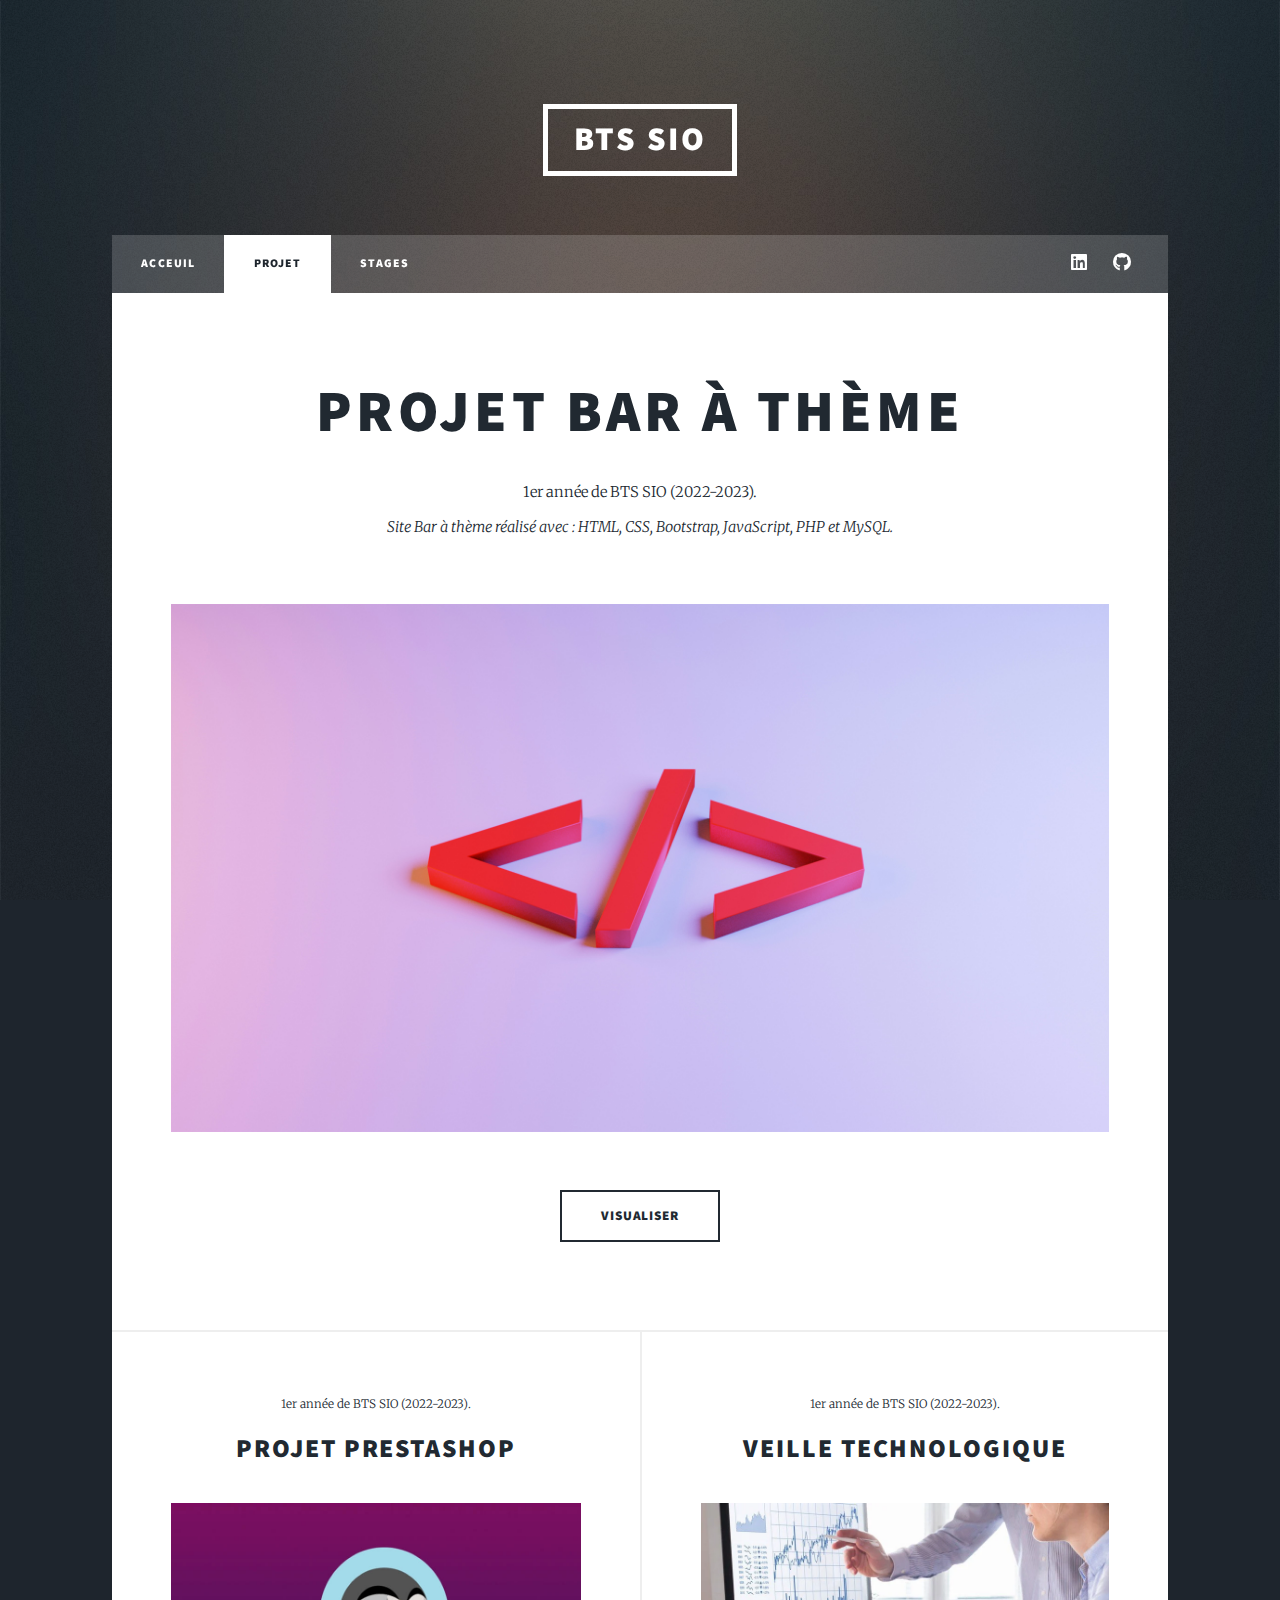
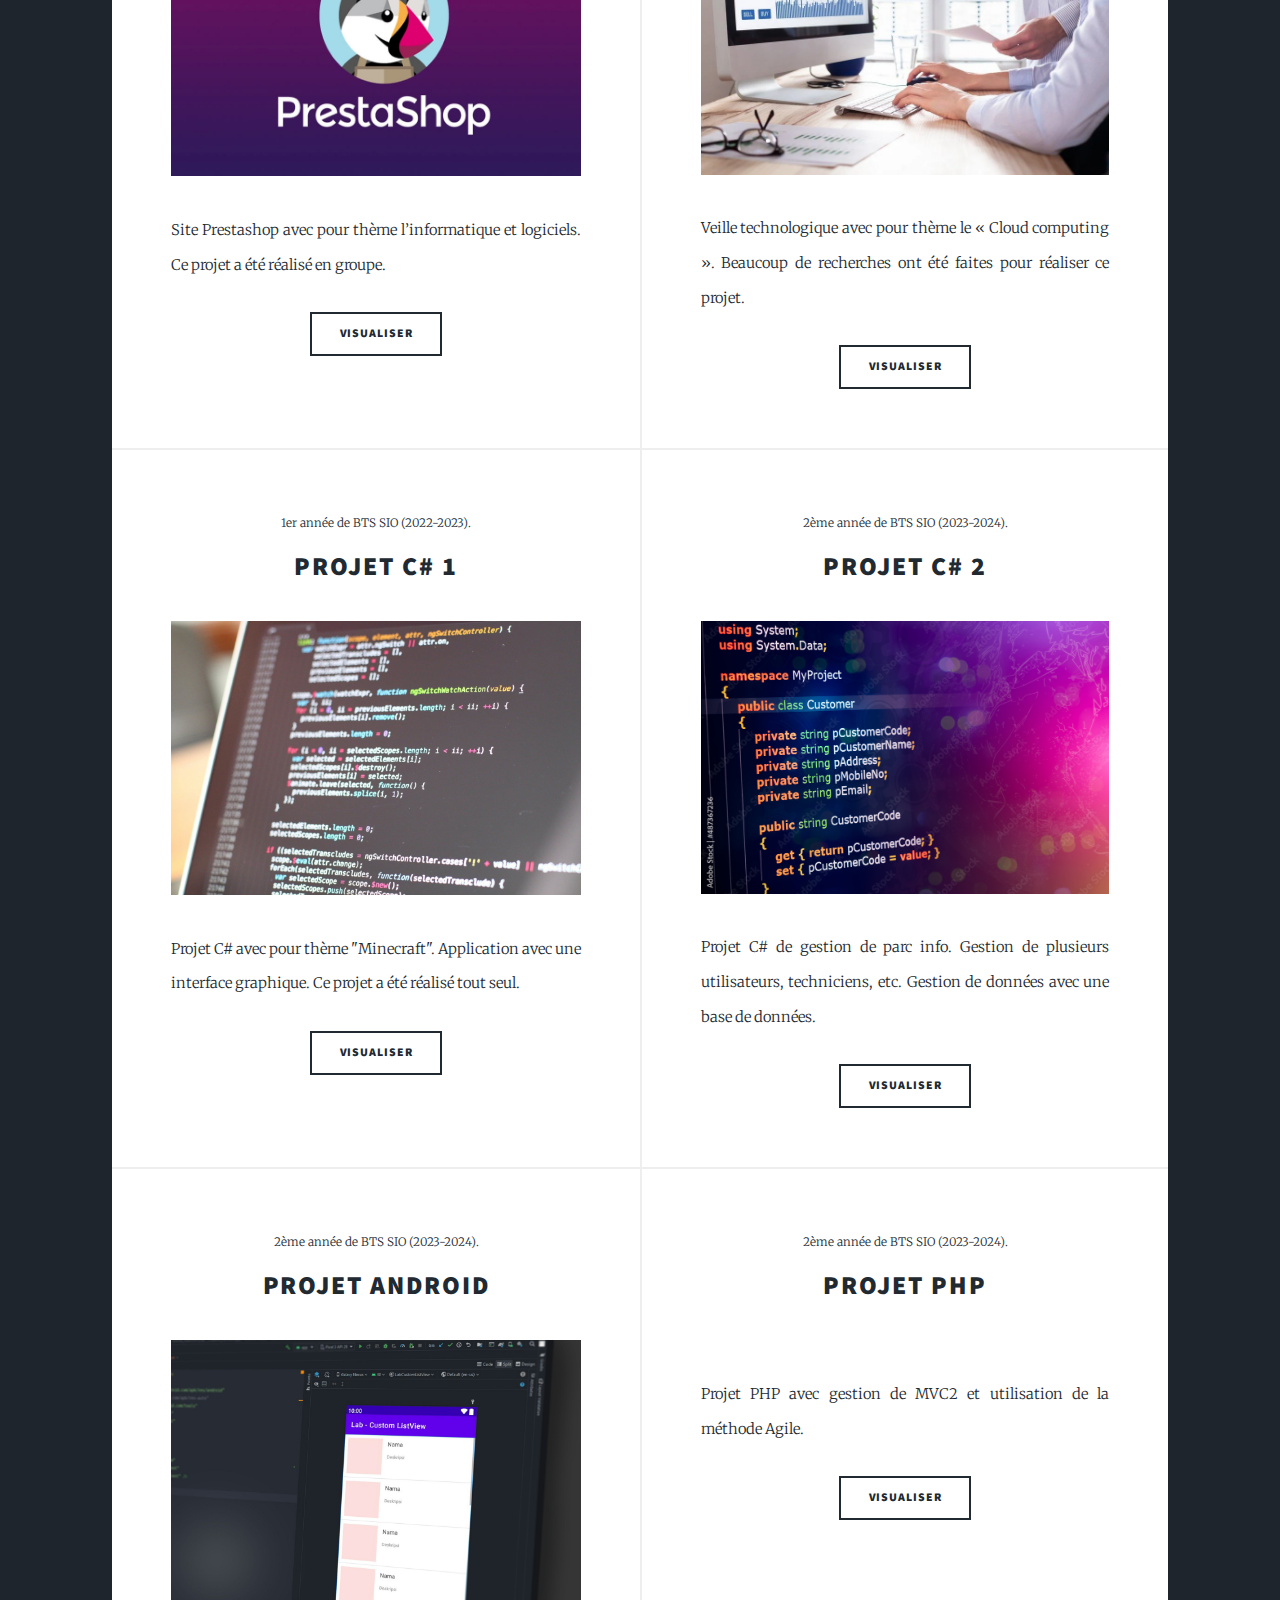
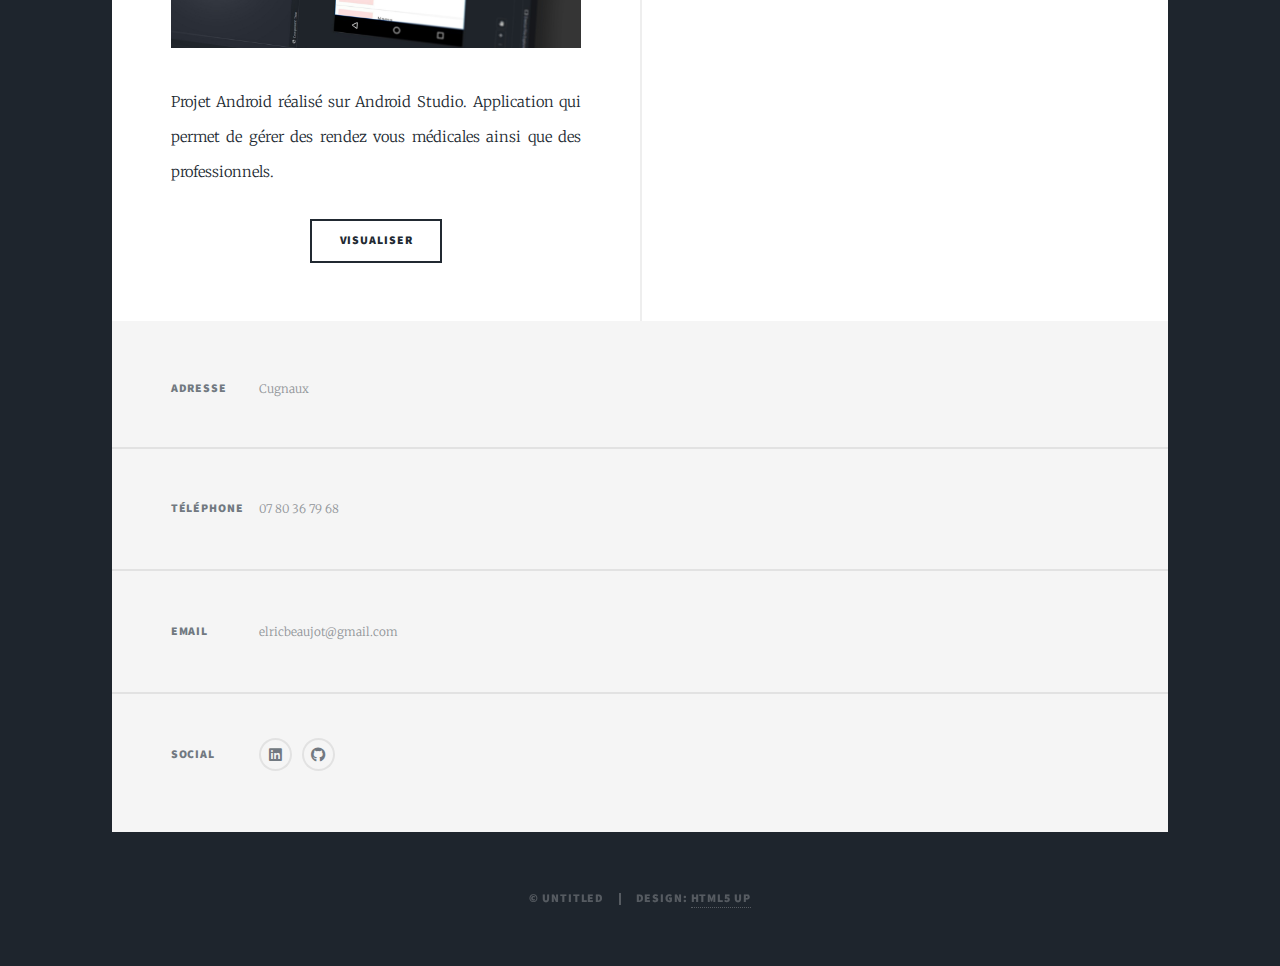
==== commit 2b02c741: "Intro" ====
--- a/index.html
+++ b/index.html
@@ -16,16 +16,6 @@
 
 		<!-- Wrapper -->
 			<div id="wrapper" class="fade-in">
-
-				<!-- Intro -->
-					<div id="intro">
-						<h1>BEAUJOT Elric</h1>
-						<p>Une vitrine pour mes projets et mes compétences</p>
-						<ul class="actions">
-							<li><a href="#header" class="button icon solid solo fa-arrow-down scrolly">Continue</a></li>
-						</ul>
-					</div>
-
 				<!-- Header -->
 					<header id="header">
 						<a href="index.html" class="logo">BTS SIO</a>
@@ -34,7 +24,7 @@
 				<!-- Nav -->
 					<nav id="nav">
 						<ul class="links">
-							<li><a href="apropos.html">Acceuil</a></li>
+							<li><a href="accueil.html">Acceuil</a></li>
 							<li class="active"><a href="index.html">Projet</a></li>
 							<li><a href="stages.html">Stages</a></li>
 						</ul>
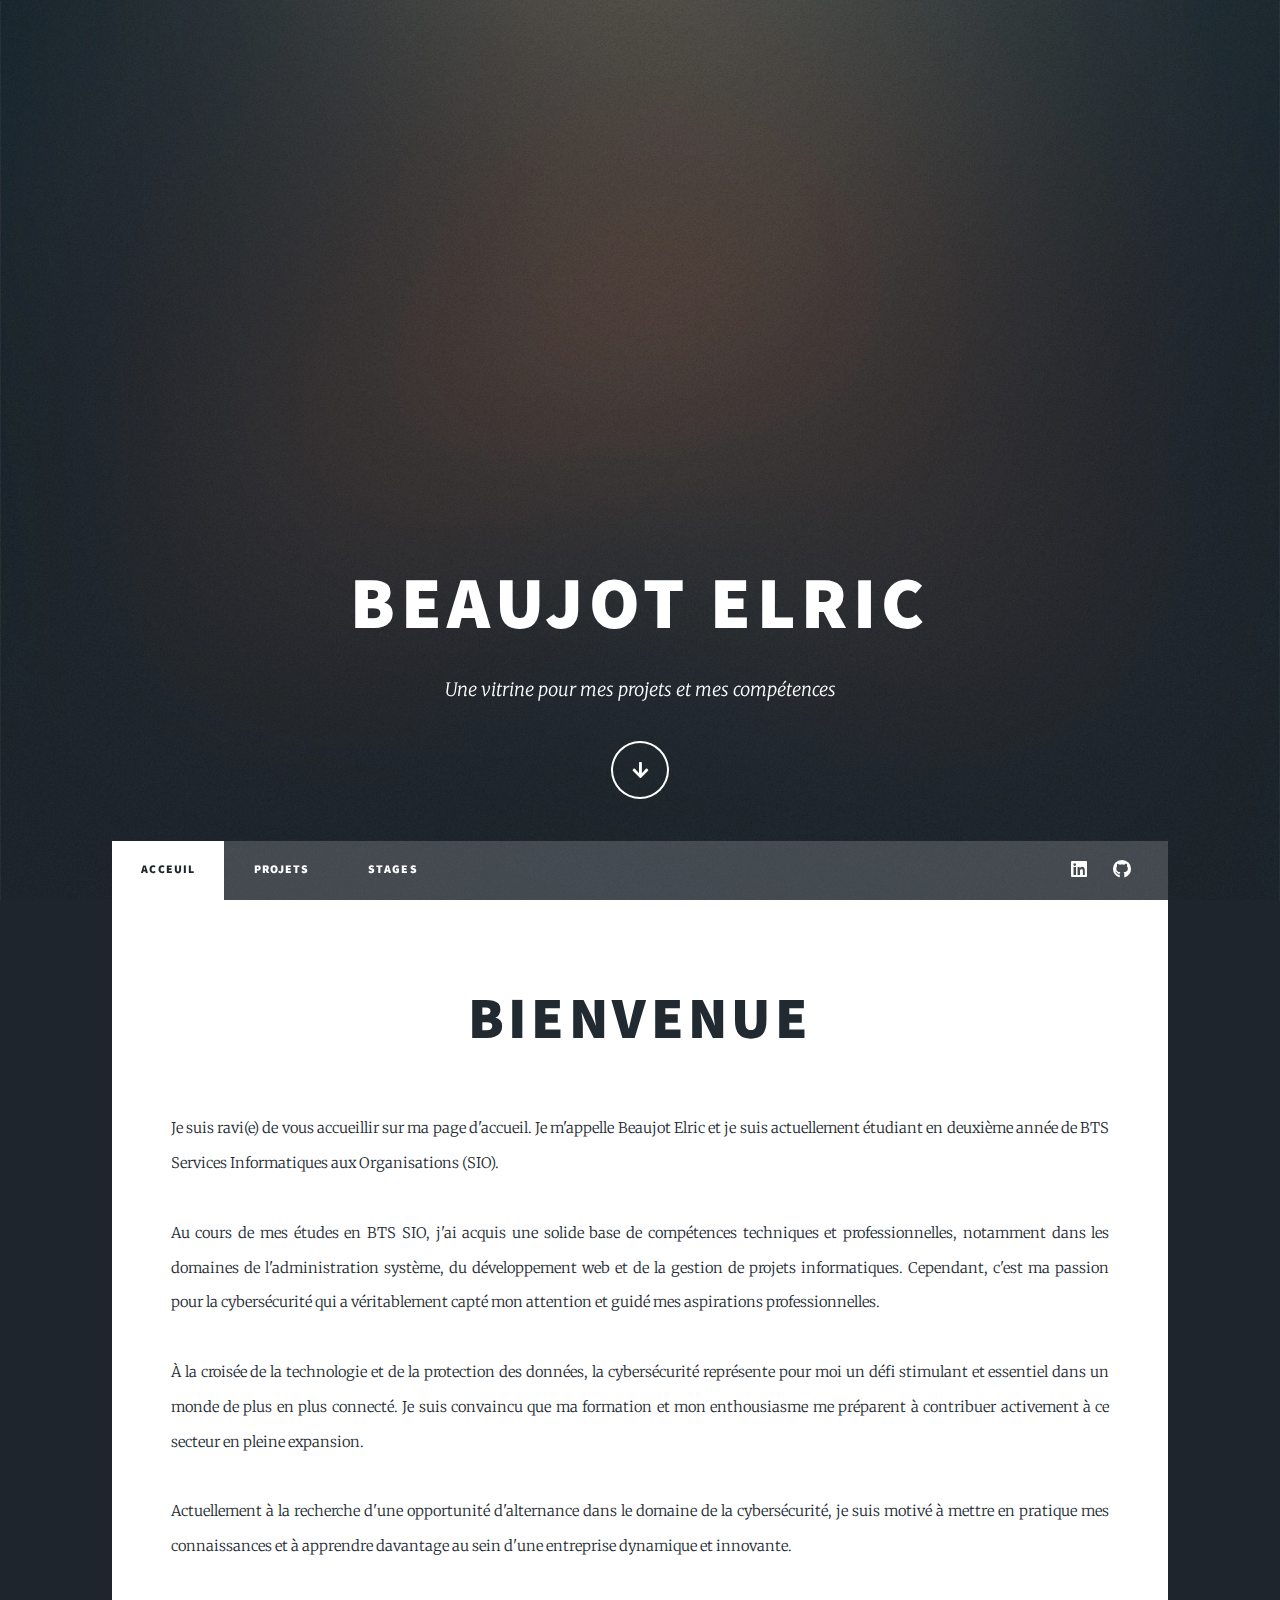
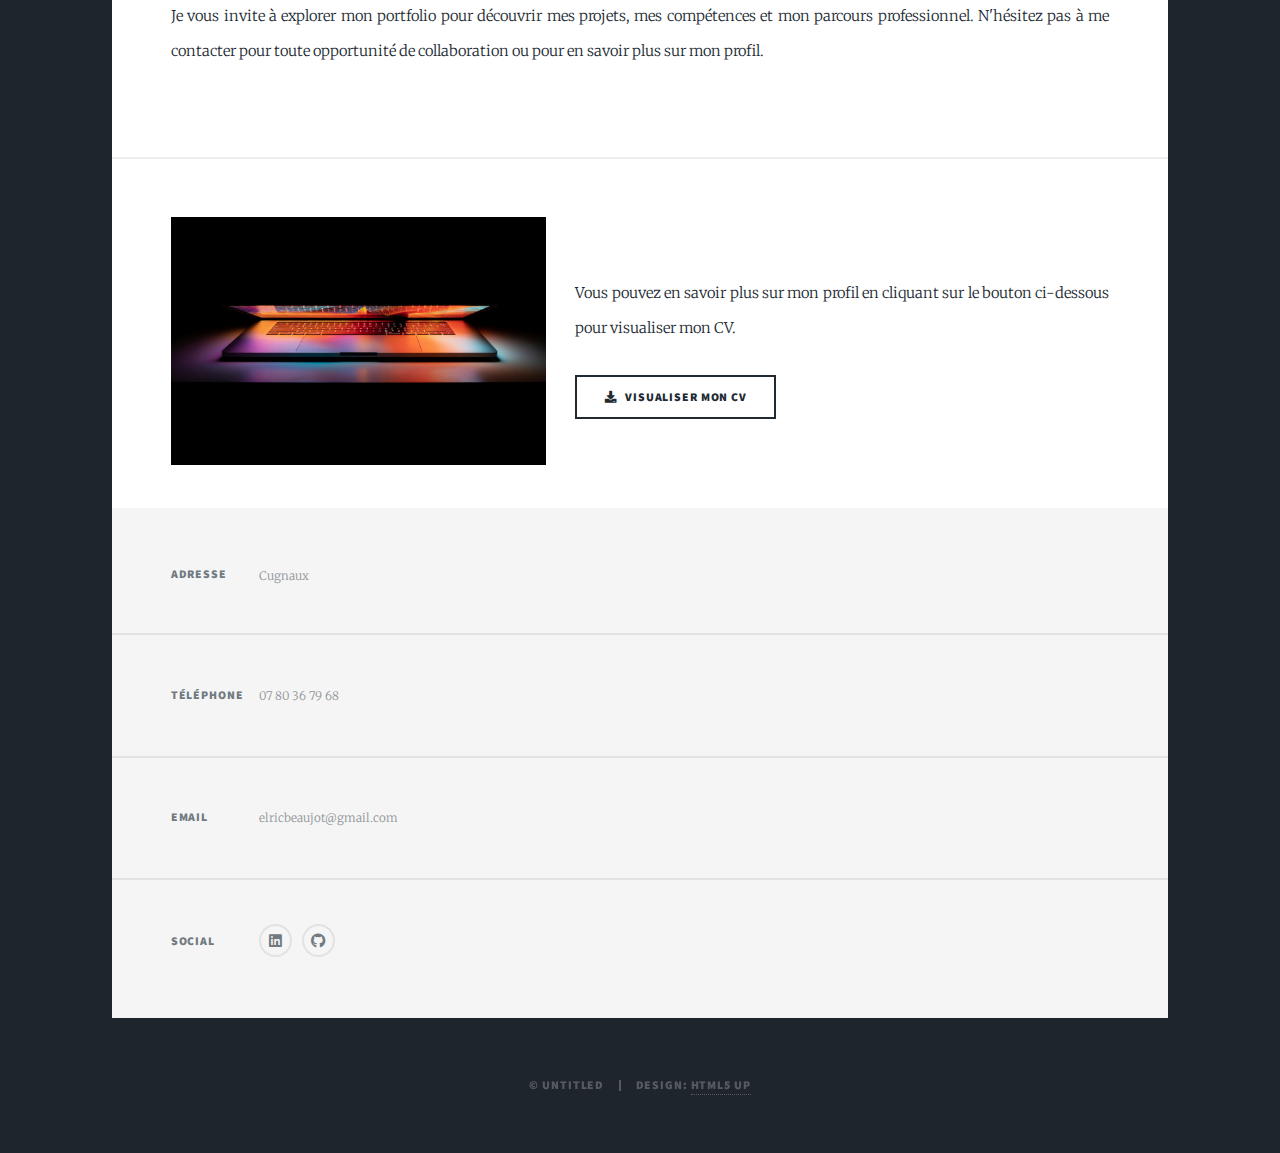
==== commit e458659d: "index correction" ====
--- a/index.html
+++ b/index.html
@@ -6,7 +6,7 @@
 -->
 <html>
 	<head>
-		<title>Portfolio</title>
+		<title>Acceuil</title>
 		<meta charset="utf-8" />
 		<meta name="viewport" content="width=device-width, initial-scale=1, user-scalable=no" />
 		<link rel="stylesheet" href="assets/css/main.css" />
@@ -15,7 +15,17 @@
 	<body class="is-preload">
 
 		<!-- Wrapper -->
-			<div id="wrapper" class="fade-in">
+			<div id="wrapper">
+
+				<!-- Intro -->
+				<div id="intro">
+					<h1>BEAUJOT Elric</h1>
+					<p>Une vitrine pour mes projets et mes compétences</p>
+					<ul class="actions">
+						<li><a href="#header" class="button icon solid solo fa-arrow-down scrolly">Continue</a></li>
+					</ul>
+				</div>
+
 				<!-- Header -->
 					<header id="header">
 						<a href="index.html" class="logo">BTS SIO</a>
@@ -24,8 +34,8 @@
 				<!-- Nav -->
 					<nav id="nav">
 						<ul class="links">
-							<li><a href="accueil.html">Acceuil</a></li>
-							<li class="active"><a href="index.html">Projet</a></li>
+							<li class="active"><a href="index.html">Acceuil</a></li>
+							<li><a href="projets.html">Projets</a></li>
 							<li><a href="stages.html">Stages</a></li>
 						</ul>
 						<ul class="icons">
@@ -37,88 +47,37 @@
 				<!-- Main -->
 					<div id="main">
 
-						<!-- Featured Post -->
-							<article class="post featured">
+						<!-- Post -->
+							<section class="post">
 								<header class="major">
-									<h2><a href="#"></a>Projet bar à thème</h2>
-									<span>1er année de BTS SIO (2022-2023).</span>
-									<p>Site Bar à thème réalisé avec : HTML, CSS, Bootstrap, JavaScript, PHP et MySQL.</p>
+									<h2>BIENVENUE</h2>
 								</header>
-								<a href="#" class="image main"><img src="images/html.jpg" alt="" /></a>
-								<ul class="actions special">
-									<li><a href="bar.html" class="button large">Visualiser</a></li>
-								</ul>
-							</article>
+								<p>Je suis ravi(e) de vous accueillir sur ma page d'accueil. Je m'appelle Beaujot Elric et je suis actuellement étudiant en deuxième année de BTS Services Informatiques aux Organisations (SIO).
 
-						<!-- Posts -->
-							<section class="posts">
-								<article>
-									<header>
-										<span class="date">1er année de BTS SIO (2022-2023).</span>
-										<h2><a href="#">Projet prestashop</h2>
-									</header>
-									<a href="#" class="image fit"><img src="images/prestashop.jpg" alt="" /></a>
-									<p>Site Prestashop avec pour thème l’informatique et logiciels. Ce projet a été réalisé en groupe.</p>
-									<ul class="actions special">
-										<li><a href="prestashop.html" class="button">Visualiser</a></li>
-									</ul>
-								</article>
-								<article>
-									<header>
-										<span class="date">1er année de BTS SIO (2022-2023).</span>
-										<h2><a href="#">Veille technologique</h2>
-									</header>
-									<a href="#" class="image fit"><img src="images/veille.jpg" alt="" /></a>
-									<p>Veille technologique avec pour thème le « Cloud computing ». Beaucoup de recherches ont été faites pour réaliser ce projet.</p>
-									<ul class="actions special">
-										<li><a href="veille.html" class="button">Visualiser</a></li>
-									</ul>
-								</article>
-								<article>
-									<header>
-										<span class="date">1er année de BTS SIO (2022-2023).</span>
-										<h2><a href="#">Projet C# 1</h2>
-									</header>
-									<a href="#" class="image fit"><img src="images/Csharp1.jpg" alt="" /></a>
-									<p>Projet C# avec pour thème "Minecraft". Application avec une interface graphique. Ce projet a été réalisé tout seul.</p>
-									<ul class="actions special">
-										<li><a href="Csharp1.html" class="button">Visualiser</a></li>
-									</ul>
-								</article>
-								<article>
-									<header>
-										<span class="date">2ème année de BTS SIO (2023-2024).</span>
-										<h2><a href="#">Projet C# 2</h2>
-									</header>
-									<a href="#" class="image fit"><img src="images/Csharp2.jpg" alt="" /></a>
-									<p>Projet C# de gestion de parc info. Gestion de plusieurs utilisateurs, techniciens, etc. Gestion de données avec une base de données.</p>
-									<ul class="actions special">
-										<li><a href="Csharp2.html" class="button">Visualiser</a></li>
-									</ul>
-								</article>
-								<article>
-									<header>
-										<span class="date">2ème année de BTS SIO (2023-2024).</span>
-										<h2><a href="#">Projet android</h2>
-									</header>
-									<a href="#" class="image fit"><img src="images/android.jpg" alt="" /></a>
-									<p>Projet Android réalisé sur Android Studio. Application qui permet de gérer des rendez vous médicales ainsi que des professionnels.</p>
-									<ul class="actions special">
-										<li><a href="android.html" class="button">Visualiser</a></li>
-									</ul>
-								</article>
-								<article>
-									<header>
-										<span class="date">2ème année de BTS SIO (2023-2024).</span>
-										<h2><a href="#">Projet php</h2>
-									</header>
-									<a href="#" class="image fit"><img src="images/php.jpg" alt="" /></a>
-									<p>Projet PHP avec gestion de MVC2 et utilisation de la méthode Agile.</p>
-									<ul class="actions special">
-										<li><a href="#" class="button">Visualiser</a></li>
-									</ul>
-								</article>
+								<br /><br />	Au cours de mes études en BTS SIO, j'ai acquis une solide base de compétences techniques et professionnelles, notamment dans les domaines de l'administration système, du développement web et de la gestion de projets informatiques. Cependant, c'est ma passion pour la cybersécurité qui a véritablement capté mon attention et guidé mes aspirations professionnelles.
+									
+								<br /><br />	À la croisée de la technologie et de la protection des données, la cybersécurité représente pour moi un défi stimulant et essentiel dans un monde de plus en plus connecté. Je suis convaincu que ma formation et mon enthousiasme me préparent à contribuer activement à ce secteur en pleine expansion.
+									
+								<br /><br />	Actuellement à la recherche d'une opportunité d'alternance dans le domaine de la cybersécurité, je suis motivé à mettre en pratique mes connaissances et à apprendre davantage au sein d'une entreprise dynamique et innovante.
+									
+								<br /><br />	Je vous invite à explorer mon portfolio pour découvrir mes projets, mes compétences et mon parcours professionnel. N'hésitez pas à me contacter pour toute opportunité de collaboration ou pour en savoir plus sur mon profil.
+								</p>
 							</section>
+							<section class="split-acceuil">
+								<div class="image-200 left">
+									<img src="images/acceuil.jpg" alt="Image d'accueil" />
+								</div>
+								<div class="cv-content right">
+									<div>
+										<p>Vous pouvez en savoir plus sur mon profil en cliquant sur le bouton ci-dessous pour visualiser mon CV.</p>
+										<ul class="actions">
+											<li><a href="#" class="button icon solid fa-download">Visualiser mon CV</a></li>
+										</ul>
+									</div>
+								</div>
+							</section>
+							
+							
 					</div>
 
 				<!-- Footer -->
--- a/assets/css/main.css
+++ b/assets/css/main.css
@@ -1,10 +1,10 @@
 @import url(fontawesome-all.min.css);
 @import url("https://fonts.googleapis.com/css?family=Merriweather:300,700,300italic,700italic|Source+Sans+Pro:900");
 
-/*
-	Massively by HTML5 UP
-	html5up.net | @ajlkn
-	Free for personal and commercial use under the CCA 3.0 license (html5up.net/license)
+/*
+	Massively by HTML5 UP
+	html5up.net | @ajlkn
+	Free for personal and commercial use under the CCA 3.0 license (html5up.net/license)
 */
 
 html, body, div, span, applet, object,
@@ -2676,6 +2676,53 @@
 			transform: scale(1.05);
 		}
 
+/* Ajout d'une classe pour le contenu du CV */
+.cv-content {
+    max-width: 60%; /* Ajustez la largeur selon vos besoins */
+}
+
+/* Mise en page pour les éléments dans la section séparée */
+.split-acceuil {
+    display: flex;
+    flex-direction: row;
+    align-items: center;
+}
+
+/* Mise en page pour l'image */
+.image-200.left {
+    margin-right: 2rem;
+    max-width: 40%;
+}
+
+.image-200.left img {
+    width: 100%;
+}
+
+/* Mise en page pour le contenu du CV */
+.cv-content.right {
+    max-width: 60%;
+}
+
+.actions {
+    margin: 0;
+}
+
+/* Réglages pour les écrans plus petits */
+@media screen and (max-width: 736px) {
+    .split {
+        flex-direction: column;
+    }
+
+    .image-200.left,
+    .cv-content.right {
+        max-width: 100%;
+    }
+
+    .image-200.left {
+        margin-right: 0;
+        margin-bottom: 2rem;
+    }
+}
 /* Actions */
 
 	ul.actions {
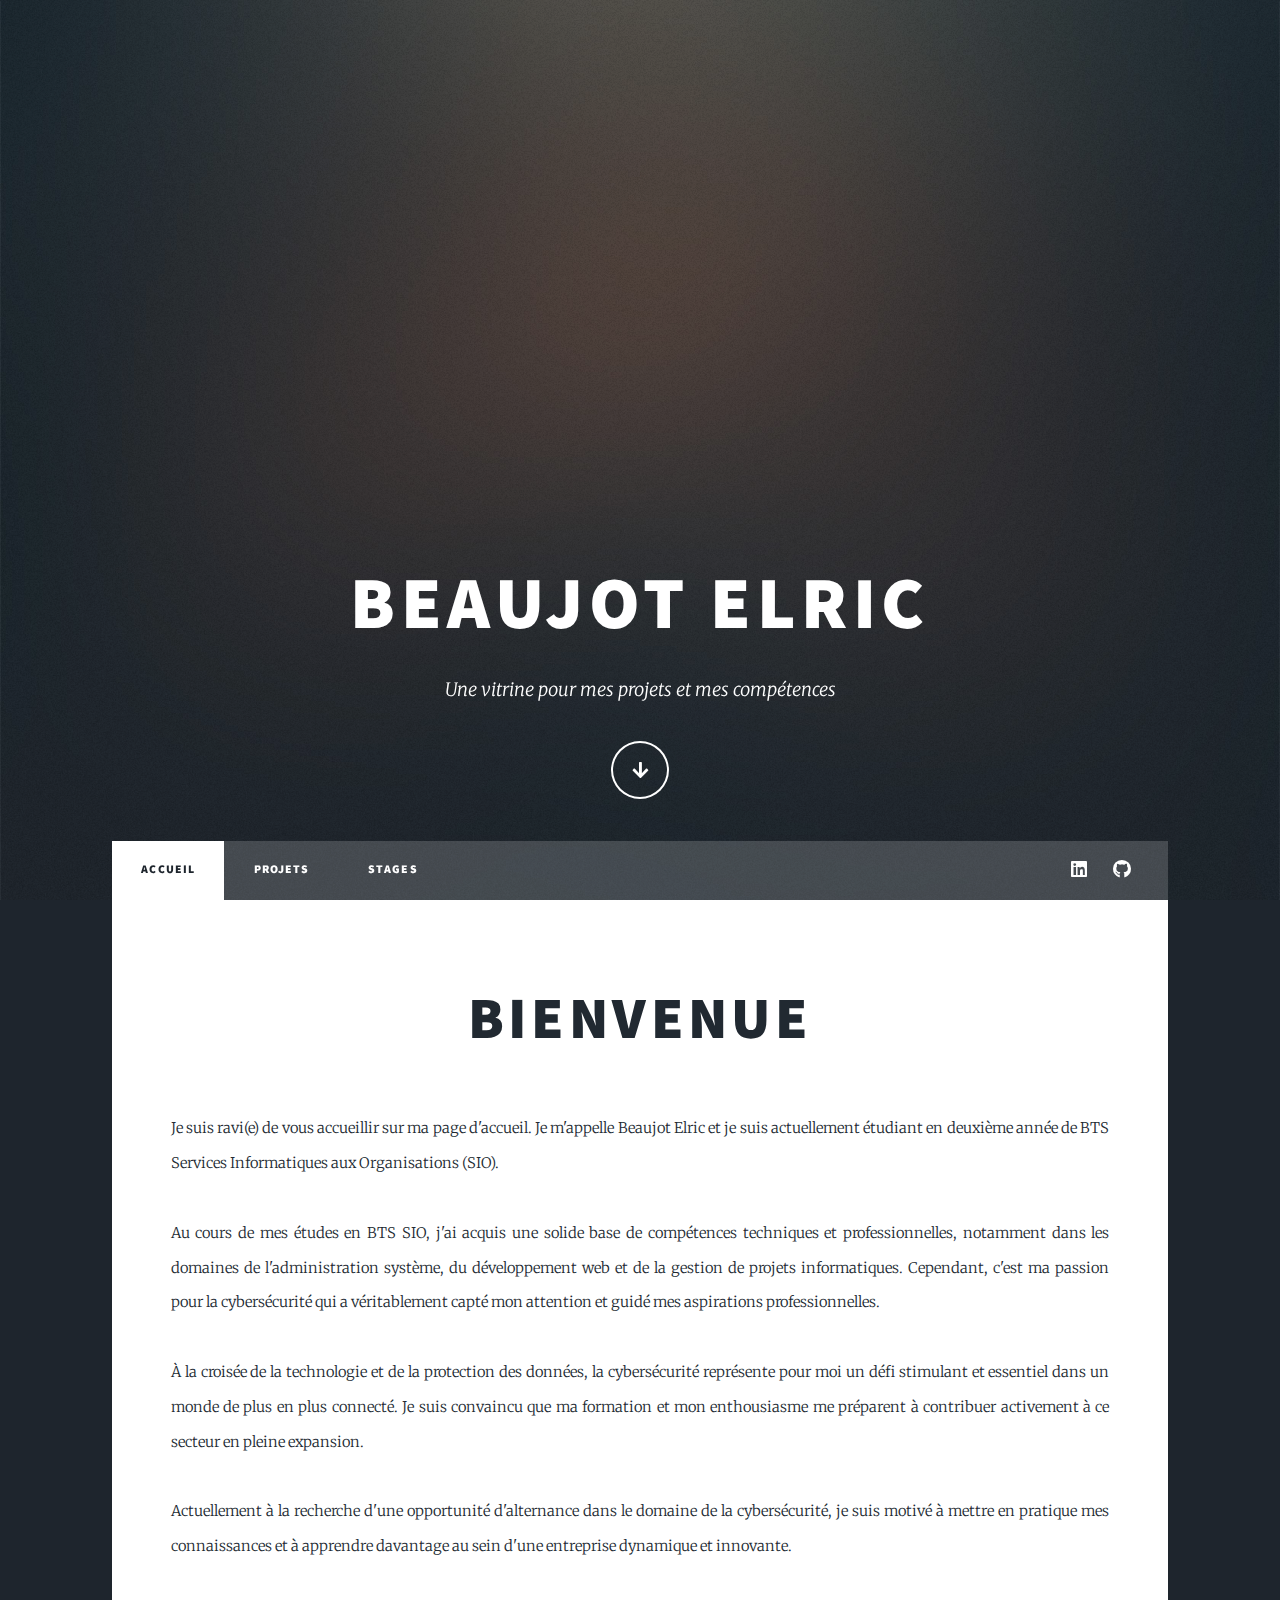
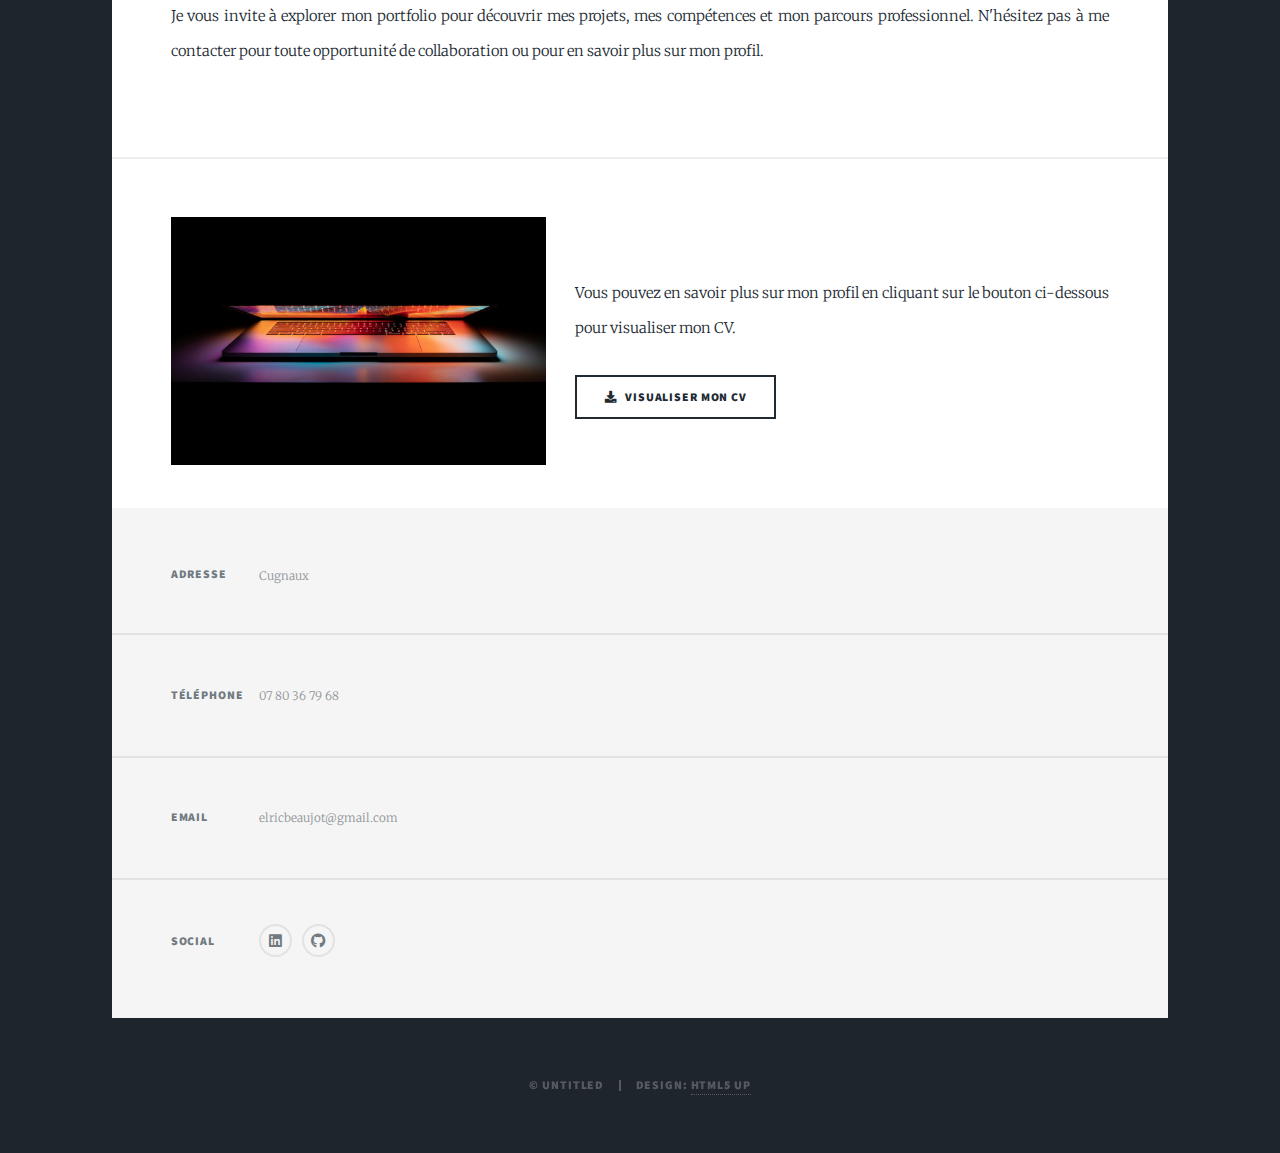
==== commit 2ada52ec: "Accueil" ====
--- a/index.html
+++ b/index.html
@@ -34,7 +34,7 @@
 				<!-- Nav -->
 					<nav id="nav">
 						<ul class="links">
-							<li class="active"><a href="index.html">Acceuil</a></li>
+							<li class="active"><a href="index.html">Accueil</a></li>
 							<li><a href="projets.html">Projets</a></li>
 							<li><a href="stages.html">Stages</a></li>
 						</ul>
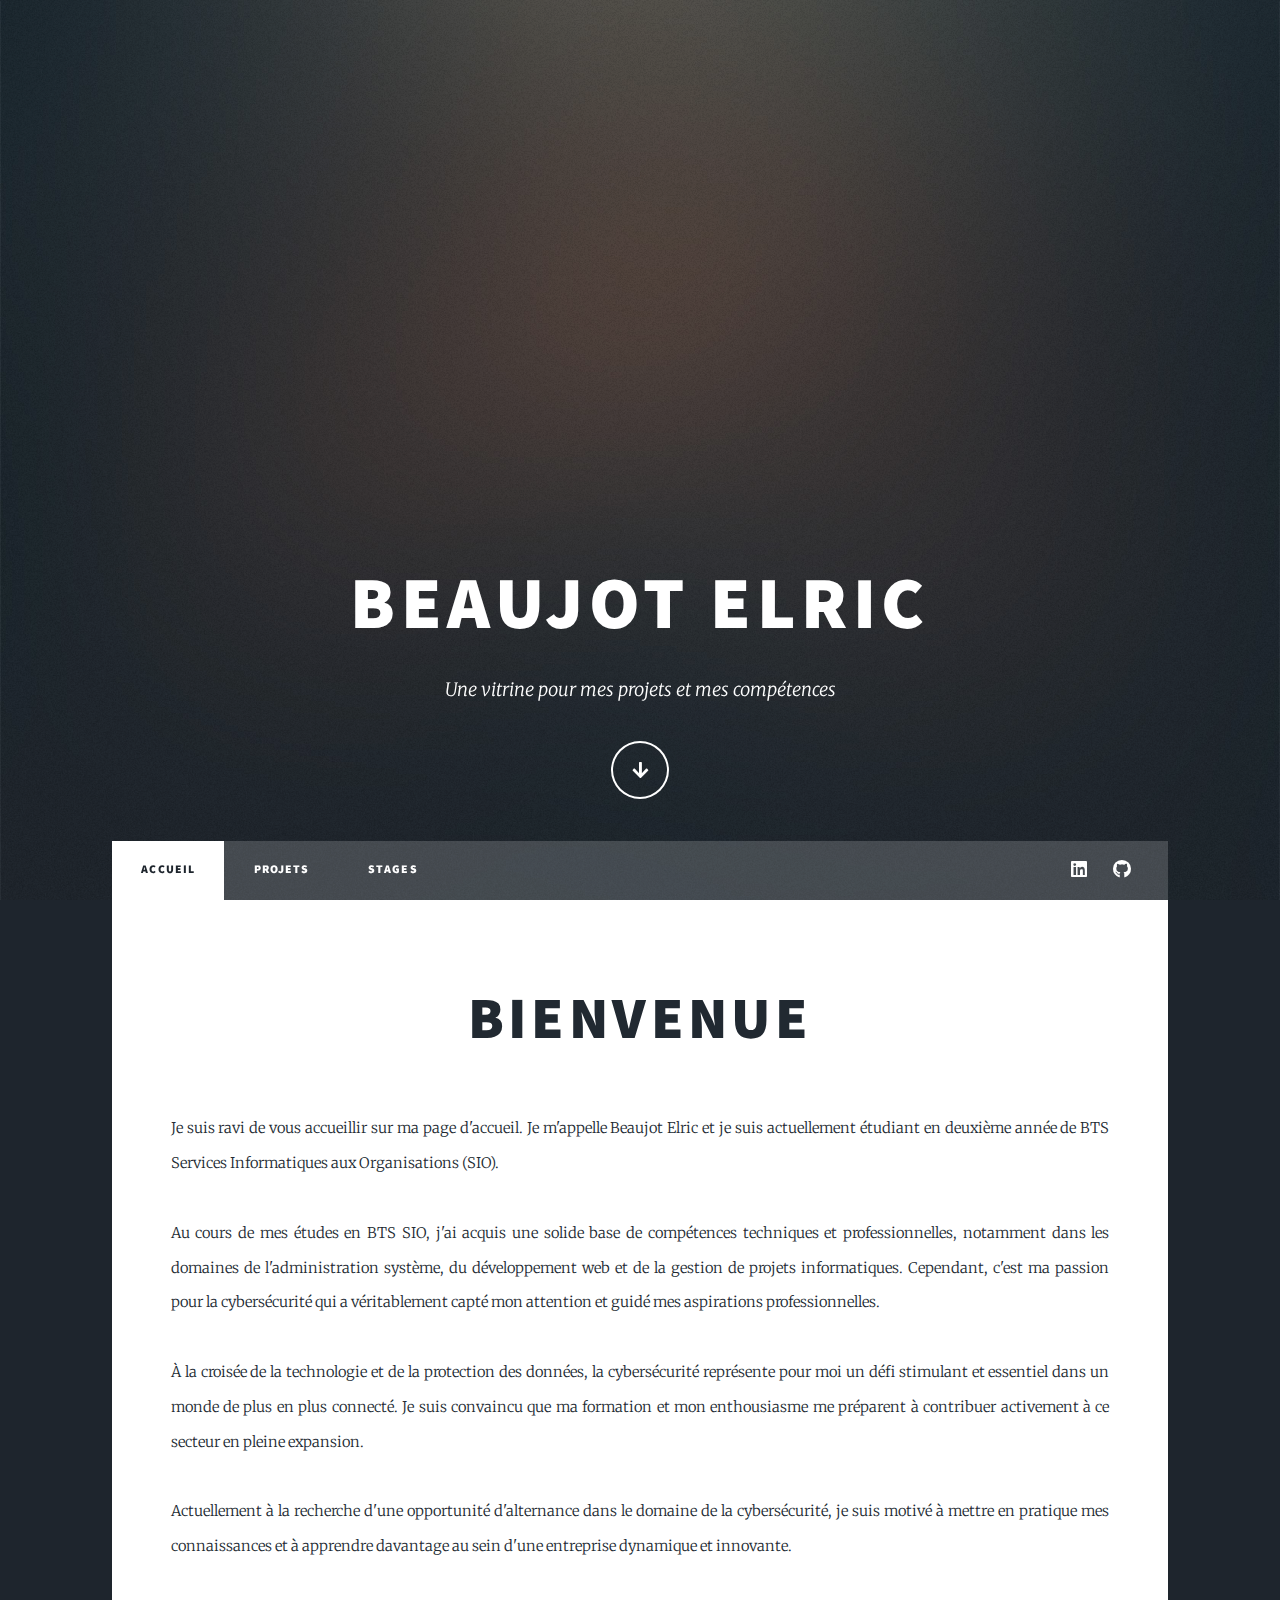
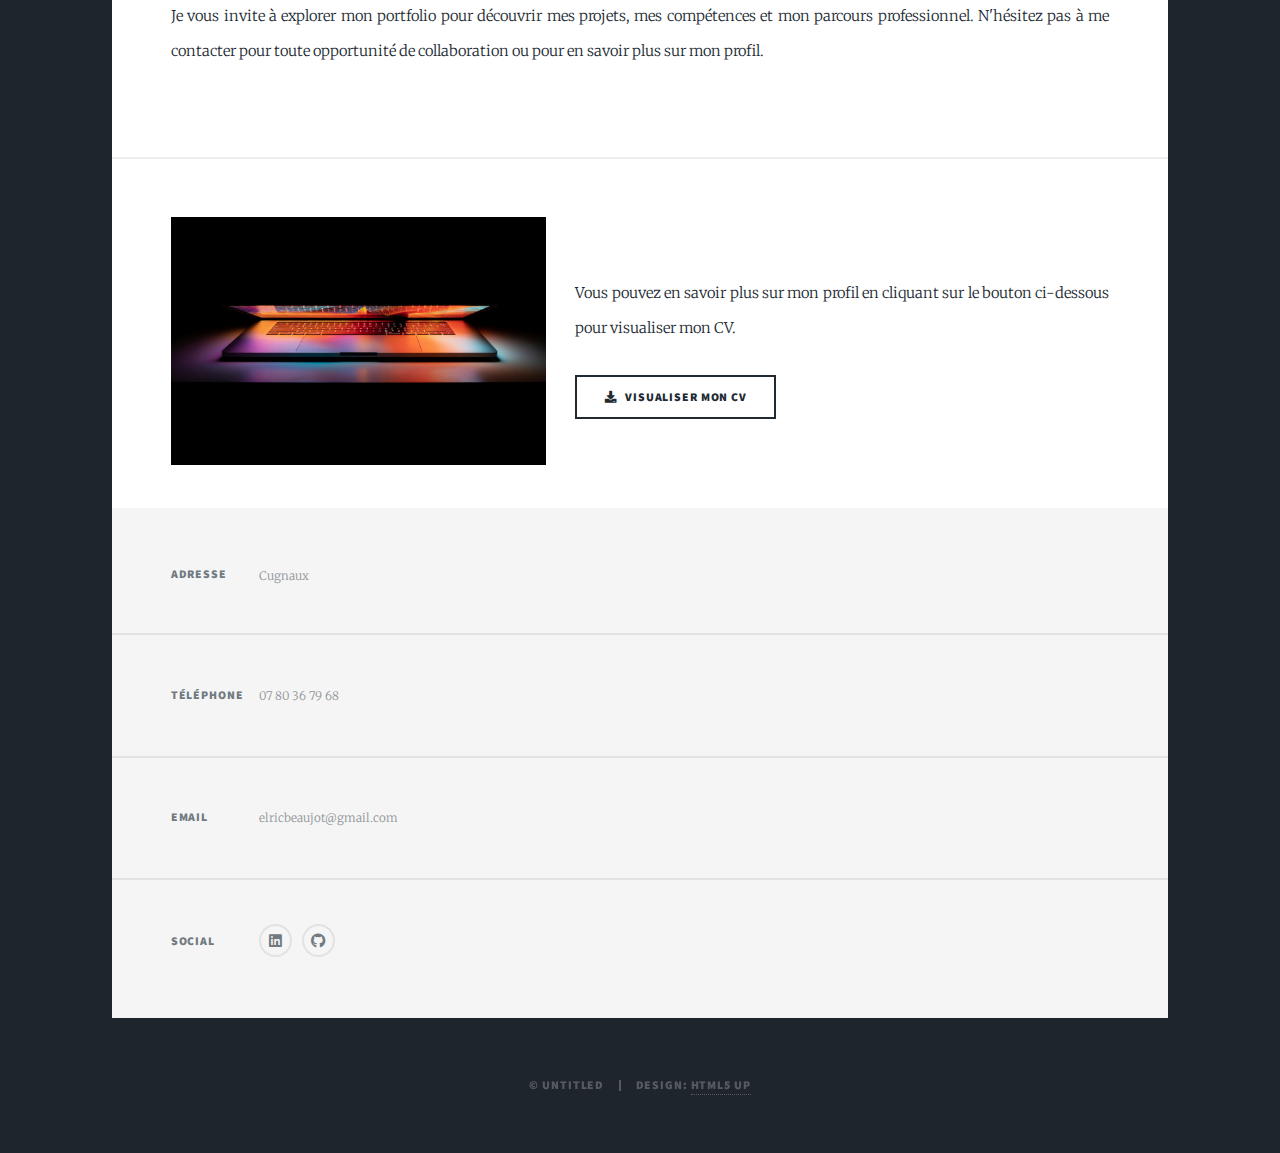
==== commit cd126ba3: "acc" ====
--- a/index.html
+++ b/index.html
@@ -52,7 +52,7 @@
 								<header class="major">
 									<h2>BIENVENUE</h2>
 								</header>
-								<p>Je suis ravi(e) de vous accueillir sur ma page d'accueil. Je m'appelle Beaujot Elric et je suis actuellement étudiant en deuxième année de BTS Services Informatiques aux Organisations (SIO).
+								<p>Je suis ravi de vous accueillir sur ma page d'accueil. Je m'appelle Beaujot Elric et je suis actuellement étudiant en deuxième année de BTS Services Informatiques aux Organisations (SIO).
 
 								<br /><br />	Au cours de mes études en BTS SIO, j'ai acquis une solide base de compétences techniques et professionnelles, notamment dans les domaines de l'administration système, du développement web et de la gestion de projets informatiques. Cependant, c'est ma passion pour la cybersécurité qui a véritablement capté mon attention et guidé mes aspirations professionnelles.
 									
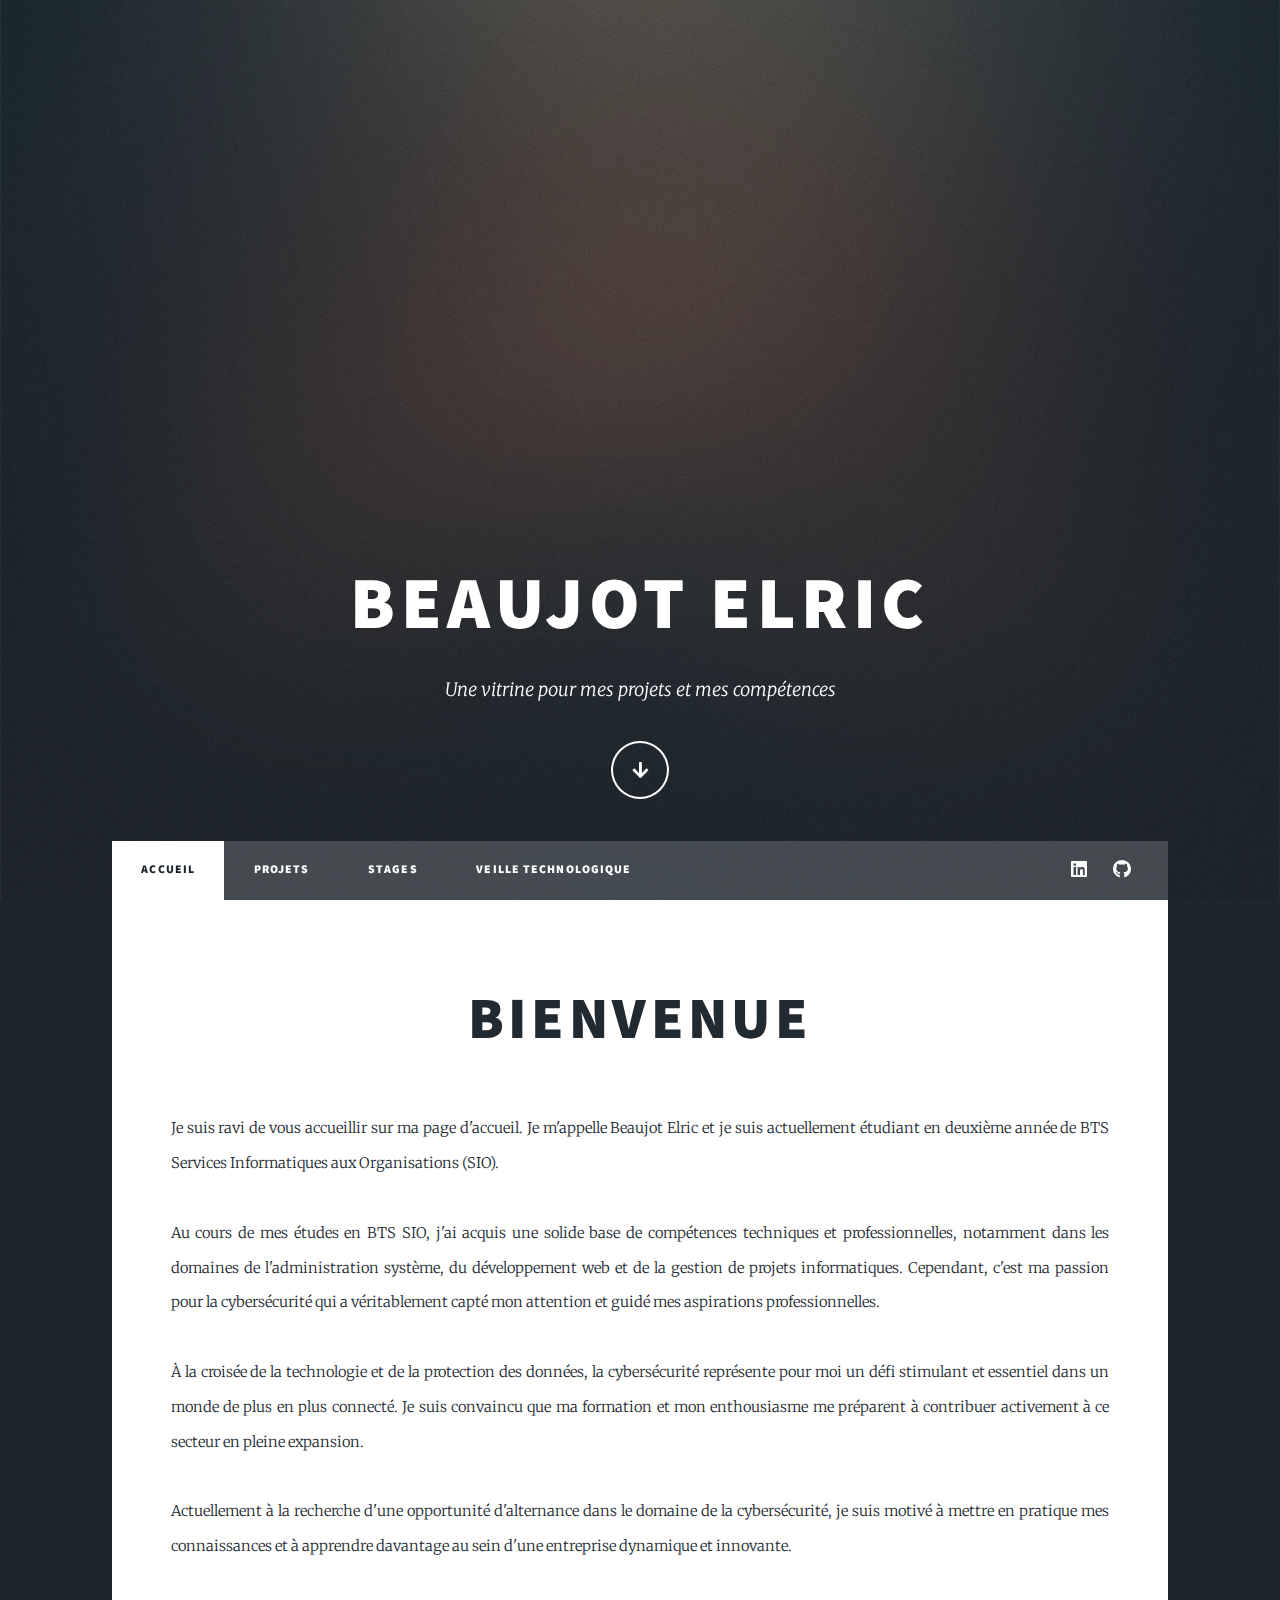
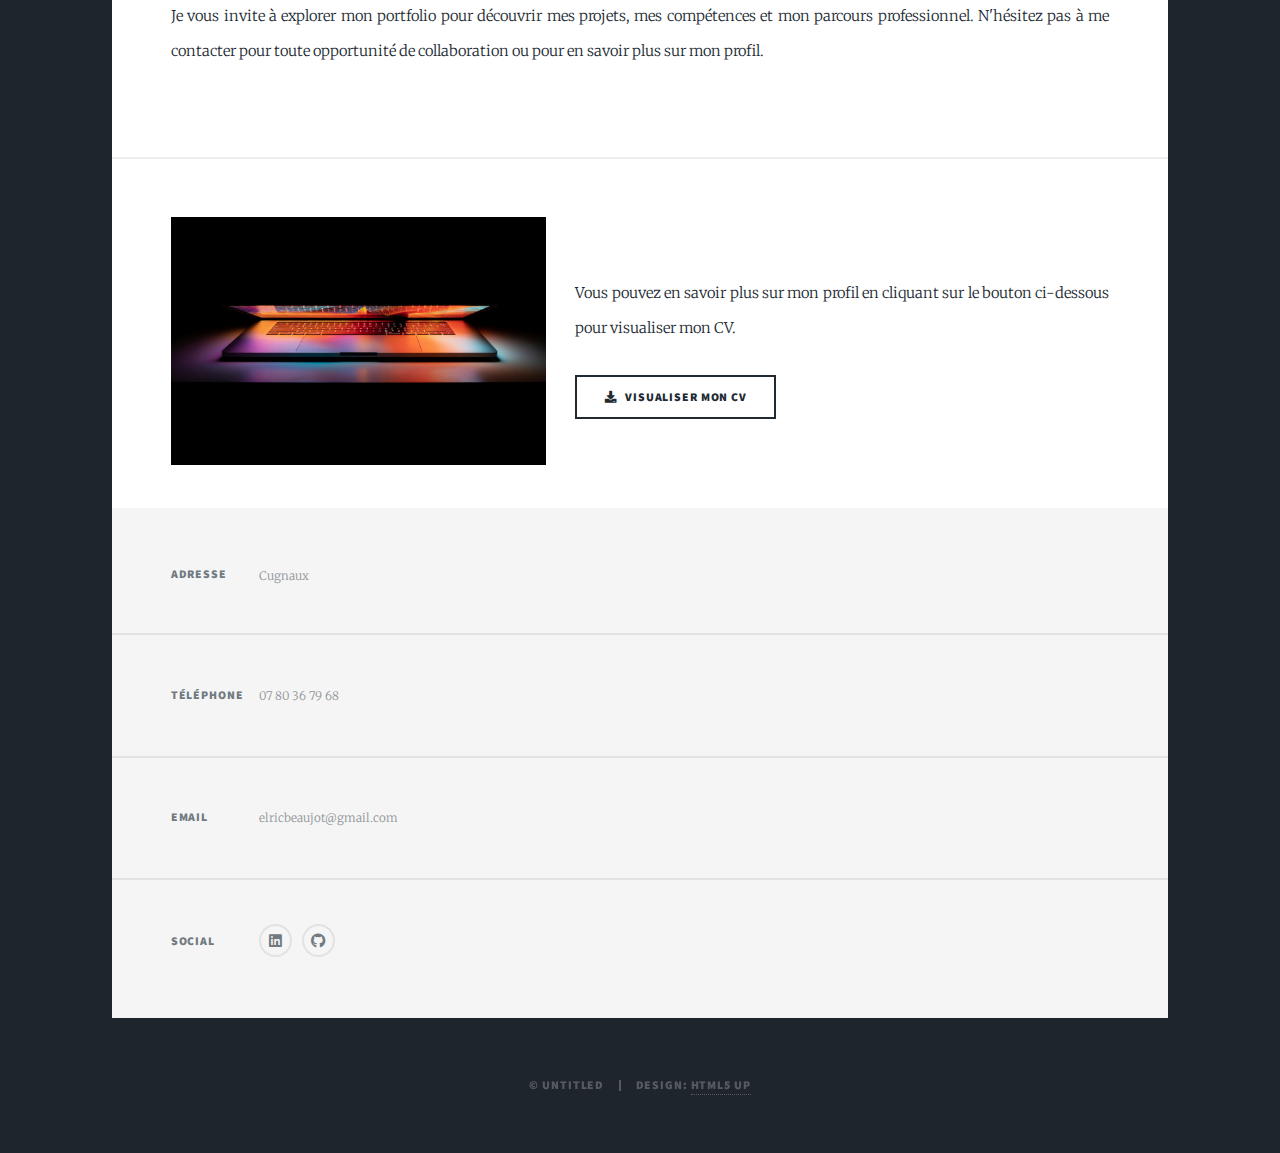
==== commit ab8d527a: "Veille" ====
--- a/index.html
+++ b/index.html
@@ -37,6 +37,7 @@
 							<li class="active"><a href="index.html">Accueil</a></li>
 							<li><a href="projets.html">Projets</a></li>
 							<li><a href="stages.html">Stages</a></li>
+							<li><a href="veille.html">Veille technologique</a></li>
 						</ul>
 						<ul class="icons">
 							<li><a href="https://www.linkedin.com/in/elric-beaujot-1055ab252/" target="_blank" class="icon brands fa-linkedin"><span class="label">LinkedIn</span></a></li>
